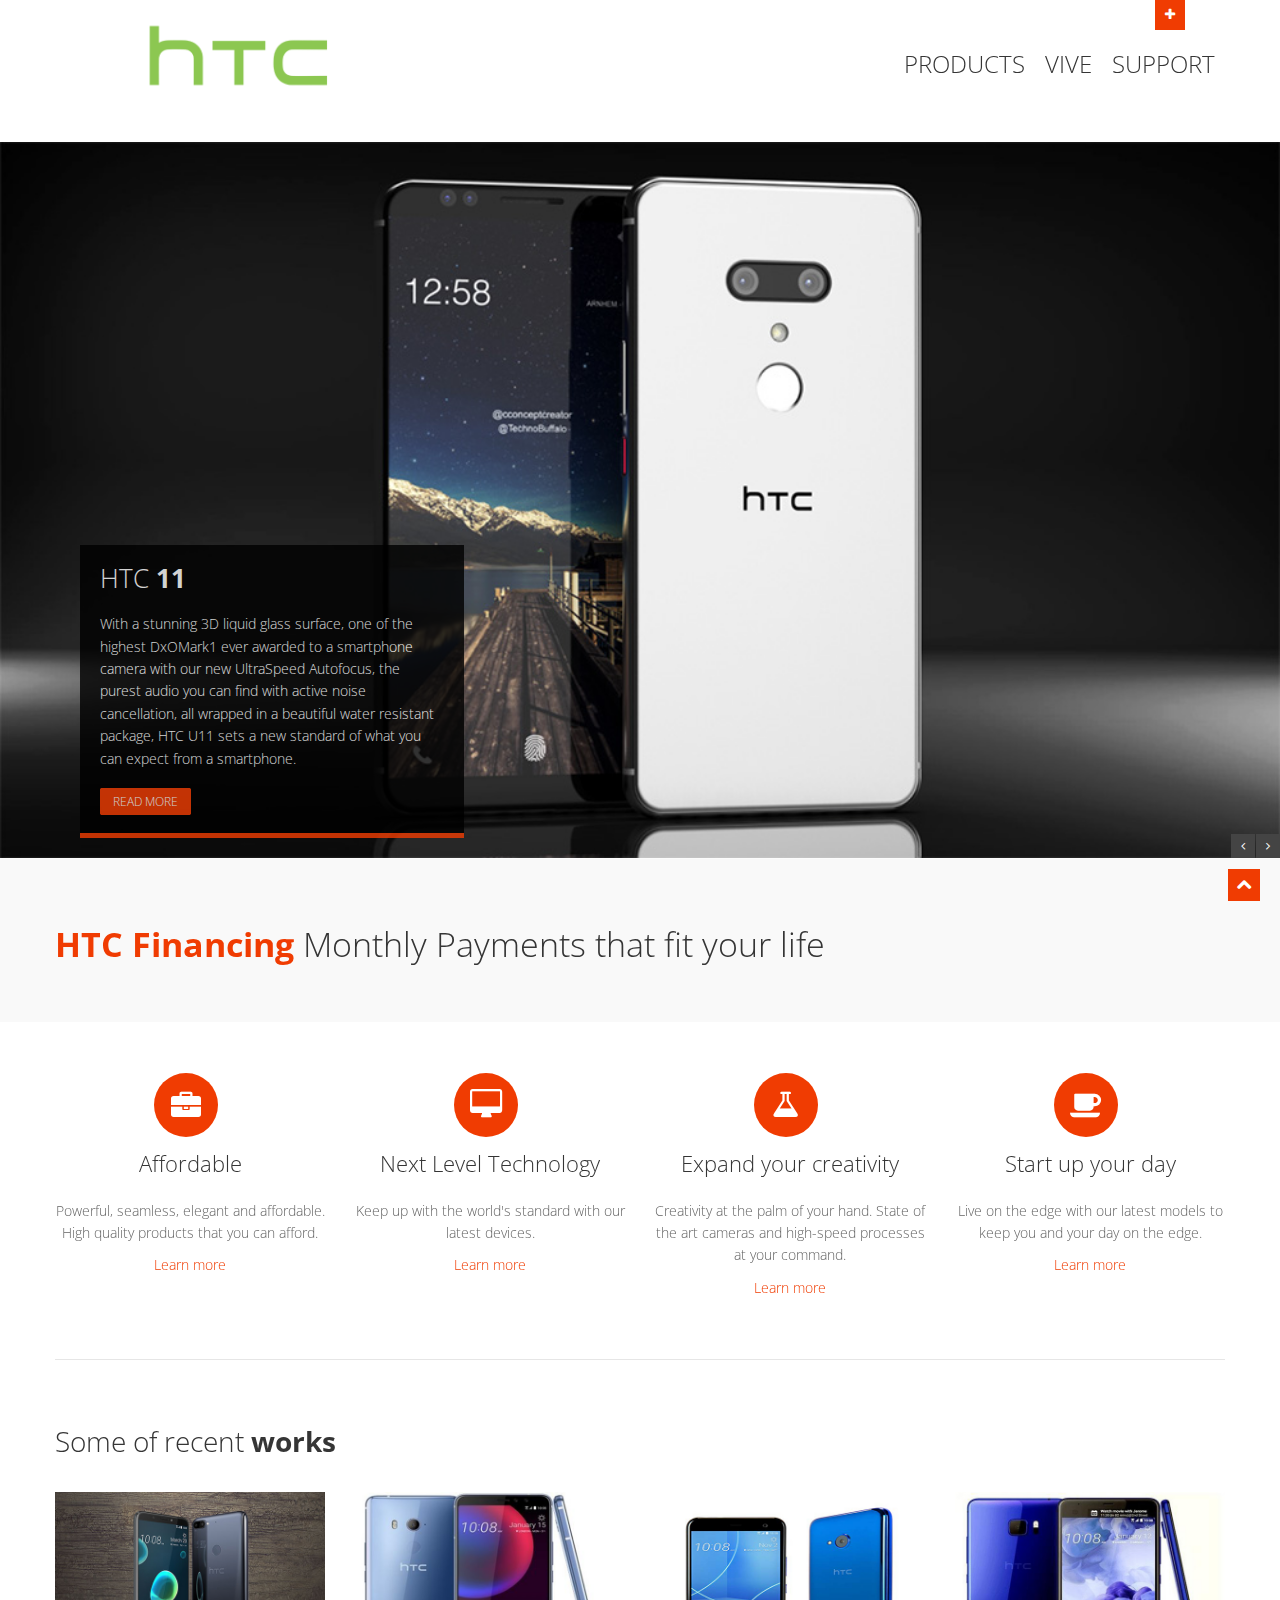
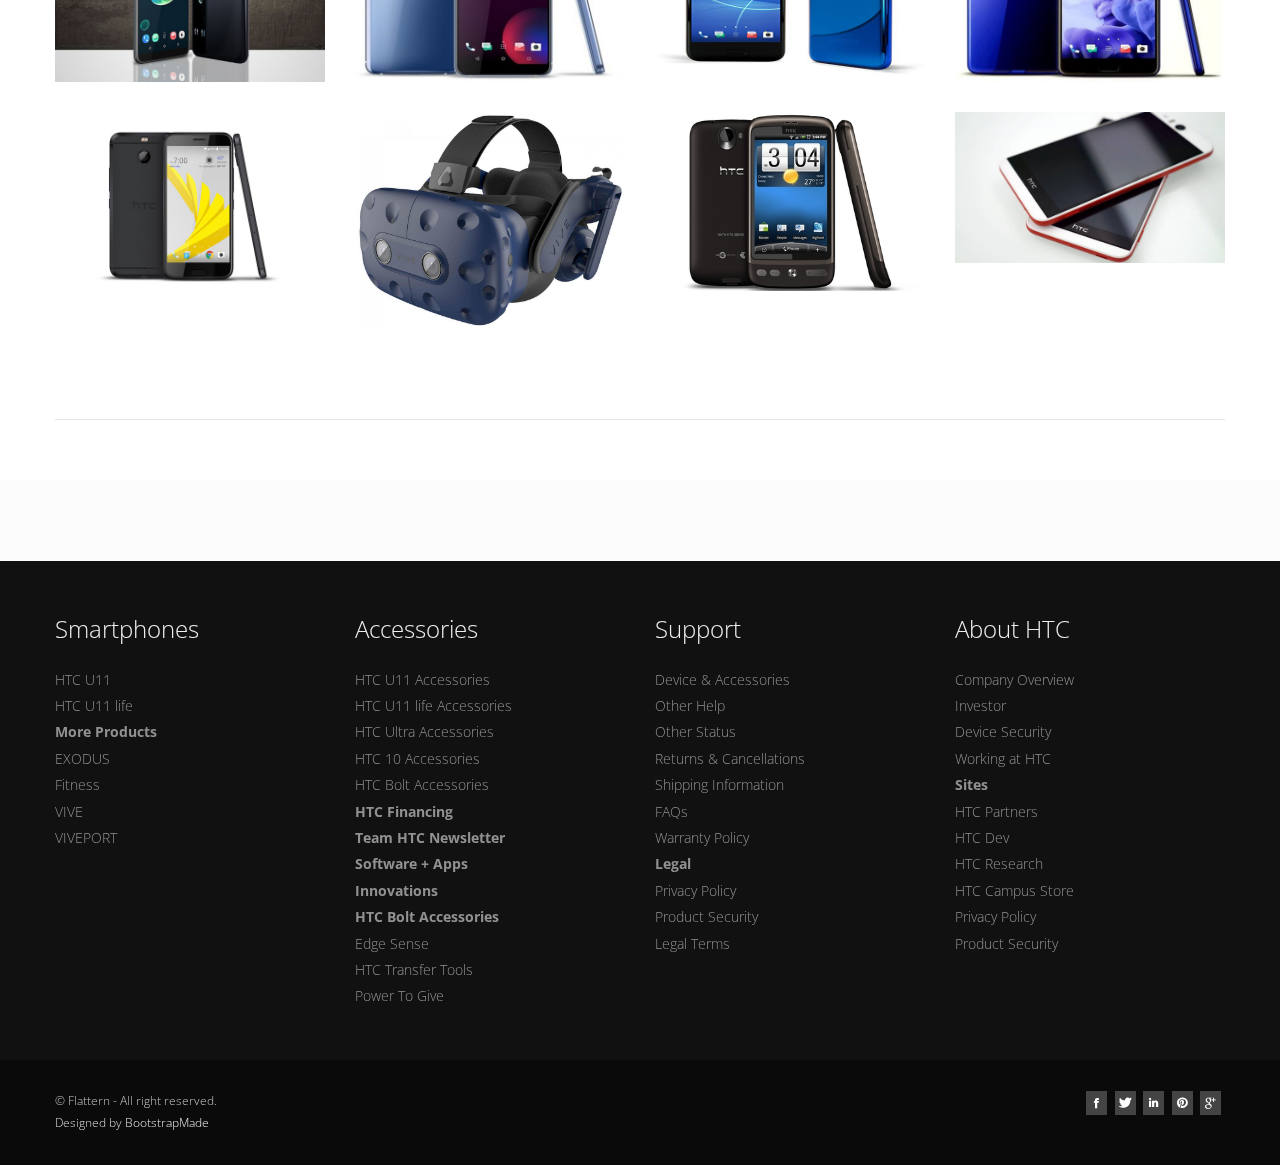
==== index.html @ a22745d0 "added product pages" ====
<!DOCTYPE html>
<html lang="en">

<head>
  <meta charset="utf-8">
  <title>HTC Website</title>
  <meta name="viewport" content="width=device-width, initial-scale=1.0" />
  <meta name="description" content="" />
  <meta name="author" content="" />

  <!-- css -->
  <link href="https://fonts.googleapis.com/css?family=Noto+Serif:400,400italic,700|Open+Sans:300,400,600,700" rel="stylesheet">
  <link href="css/bootstrap.css" rel="stylesheet" />
  <link href="css/bootstrap-responsive.css" rel="stylesheet" />
  <link href="css/fancybox/jquery.fancybox.css" rel="stylesheet">
  <link href="css/jcarousel.css" rel="stylesheet" />
  <link href="css/flexslider.css" rel="stylesheet" />
  <link href="css/style.css" rel="stylesheet" />
  <!-- Theme skin -->
  <link href="skins/default.css" rel="stylesheet" />
  <!-- Fav and touch icons -->
  <link rel="apple-touch-icon-precomposed" sizes="144x144" href="ico/apple-touch-icon-144-precomposed.png" />
  <link rel="apple-touch-icon-precomposed" sizes="114x114" href="ico/apple-touch-icon-114-precomposed.png" />
  <link rel="apple-touch-icon-precomposed" sizes="72x72" href="ico/apple-touch-icon-72-precomposed.png" />
  <link rel="apple-touch-icon-precomposed" href="ico/apple-touch-icon-57-precomposed.png" />
  <link rel="shortcut icon" href="ico/favicon.png" />

  <!-- =======================================================
    Theme Name: Flattern
    Theme URL: https://bootstrapmade.com/flattern-multipurpose-bootstrap-template/
    Author: BootstrapMade.com
    Author URL: https://bootstrapmade.com
  ======================================================= -->
</head>

<body>
  <div id="wrapper">
    <!-- toggle top area -->
    <div class="hidden-top">
      <div class="hidden-top-inner container">
        <div class="row">
          <div class="span12">
            <ul>
              <li><strong>We are available for any custom works this month</strong></li>
              <li>Main office: Springville center X264, Park Ave S.01</li>
              <li>Call us <i class="icon-phone"></i> (123) 456-7890 - (123) 555-7891</li>
            </ul>
          </div>
        </div>
      </div>
    </div>
    <!-- end toggle top area -->
    <!-- start header -->
    <header>
      <div class="container ">
        <!-- hidden top area toggle link -->
        <div id="header-hidden-link">
          <a href="#" class="toggle-link" title="Click me you'll get a surprise" data-target=".hidden-top"><i></i>Open</a>
        </div>
        <!-- end toggle link -->
        <div class="row nomargin">
          <div class="span12">
            <div class="headnav"></div>
            
            
            <!-- end reset modal -->
          </div>
        </div>
        <div class="row">
          <div class="span4">
            <div class="logo">
              <a href="index.html"><img src="img/htc.png" alt="" class="logo" /></a>
            </div>
          </div>
          <div class="span8">
            <div class="navbar navbar-static-top">
              <div class="navigation">
                <nav>
                  <ul class="nav topnav">

                    <li class="dropdown">
                      <a href="#"><h5>Products</h5></a>
                      <ul class="dropdown-menu">
                        <li><a href="htc-12.html">HTC U12+</a></li>
                        <li><a href="htc-11.html">HTC U11</a></li>
                        <li><a href="htc-11-life.html">HTC U11 life</a></li>
                        <li><a href="htc-ultra.html">HTC U Ultra</a></li>
                        <li><a href="htc-bolt.html">HTC Bolt</a></li>
                        <li><a href="htc-accessories.html">HTC Accessories</a></li> 
                      </ul>
                    </li>
                      
                    <li class="dropdown">
                      <a href="#"><h5>Vive</h5></a>
                      <ul class="dropdown-menu">
                        <li><a href="portfolio-2cols.html">Portfolio 2 columns</a></li>
                        <li><a href="portfolio-3cols.html">Portfolio 3 columns</a></li>
                        <li><a href="portfolio-4cols.html">Portfolio 4 columns</a></li>
                        <li><a href="portfolio-detail.html">Portfolio detail</a></li>
                      </ul>
                    </li>
                    <li class="dropdown">
                      <a href="#"><h5>Support</h5></a>
                      <ul class="dropdown-menu">
                        <li><a href="blog-left-sidebar.html">Blog left sidebar</a></li>
                        <li><a href="blog-right-sidebar.html">Blog right sidebar</a></li>
                        <li><a href="post-left-sidebar.html">Post left sidebar</a></li>
                        <li><a href="post-right-sidebar.html">Post right sidebar</a></li>
                      </ul>
                    </li>
                  </ul>
                </nav>
              </div>
              <!-- end navigation -->
            </div>
          </div>
        </div>
      </div>
    </header>
    <!-- end header -->
    <section id="featured">
      <!-- start slider -->
      <!-- Slider -->
      <div id="nivo-slider">
        <div class="nivo-slider">
          <!-- Slide #1 image -->
          <img src="img/slides/nivo/htc12%202.jpg" alt="" title="#caption-1" />
          <!-- Slide #2 image -->
          <img src="img/slides/nivo/htc12+.jpg" alt="" title="#caption-2" />
          <!-- Slide #3 image -->
          <img src="img/slides/nivo/htcbolt.jpg" alt="" title="#caption-3" />
        </div>
        <div class="container">
          <div class="row">
            <div class="span12">
              <!-- Slide #1 caption -->
              <div class="nivo-caption" id="caption-1">
                <div>
                  <h2>HTC<strong> 11</strong></h2>
                  <p>
                    With a stunning 3D liquid glass surface, one of the highest DxOMark1 ever awarded to a smartphone camera with our new UltraSpeed Autofocus, the purest audio you can find with active noise cancellation, all wrapped in a beautiful water resistant package, HTC U11 sets a new standard of what you can expect from a smartphone.
                  </p>
                  <a href="#" class="btn btn-theme">Read More</a>
                </div>
              </div>
              <!-- Slide #2 caption -->
              <div class="nivo-caption" id="caption-2">
                <div>
                  <h2>HTC<strong> 12+</strong></h2>
                  <p>
                    An entirely new design with Pressure Sensitive Buttons, a new touch feedback experience and intelligent, interactive edges lets you do even more things with one hand. The highest-rated dual camera set upi. The best audio on earbuds and speakers. The latest Snapdragon 845 Mobile Platform that is in every HTC U12+ will shatter your expectations.
                  </p>
                  <a href="#" class="btn btn-theme">Read More</a>
                </div>
              </div>
              <!-- Slide #3 caption -->
              <div class="nivo-caption" id="caption-3">
                <div>
                  <h2>HTC<strong> Bolt</strong></h2>
                  <p>
                    Meet HTC Bolt. The metal unibody phone that combines sophisticated style with sound tuned to you. It’s a dramatic evolution of our sculpted by light style that’s also water, splash and dust resistant.* HTC Bolt introduces the world’s 1st** USB Type-C dual adaptive earphones that tailors sound to your ears’ unique structure for a truly illuminating audio experience.
                  </p>
                  <a href="#" class="btn btn-theme">Read More</a>
                </div>
              </div>
            </div>
          </div>
        </div>
      </div>
      <!-- end slider -->
    </section>
    <section class="callaction">
      <div class="container">
        <div class="row">
          <div class="span12">
            <div class="big-cta">
              <div class="cta-text">
                <h3><span class="highlight"><strong>HTC Financing</strong></span> Monthly Payments that fit your life</h3>
              </div>
            </div>
          </div>
        </div>
      </div>
    </section>
    <section id="content">
      <div class="container">
        <div class="row">
          <div class="span12">
            <div class="row">
              <div class="span3">
                <div class="box aligncenter">
                  <div class="aligncenter icon">
                    <i class="icon-briefcase icon-circled icon-64 active"></i>
                  </div>
                  <div class="text">
                    <h6>Affordable</h6>
                    <p>
                      Powerful, seamless, elegant and affordable. High quality products that you can afford. 
                    </p>
                    <a href="#">Learn more</a>
                  </div>
                </div>
              </div>
              <div class="span3">
                <div class="box aligncenter">
                  <div class="aligncenter icon">
                    <i class="icon-desktop icon-circled icon-64 active"></i>
                  </div>
                  <div class="text">
                    <h6>Next Level Technology</h6>
                    <p>
                      Keep up with the world's standard with our latest devices. 
                    </p>
                    <a href="#">Learn more</a>
                  </div>
                </div>
              </div>
              <div class="span3">
                <div class="box aligncenter">
                  <div class="aligncenter icon">
                    <i class="icon-beaker icon-circled icon-64 active"></i>
                  </div>
                  <div class="text">
                    <h6>Expand your creativity</h6>
                    <p>
                      Creativity at the palm of your hand. State of the art cameras and high-speed processes at your command.
                    </p>
                    <a href="#">Learn more</a>
                  </div>
                </div>
              </div>
              <div class="span3">
                <div class="box aligncenter">
                  <div class="aligncenter icon">
                    <i class="icon-coffee icon-circled icon-64 active"></i>
                  </div>
                  <div class="text">
                    <h6>Start up your day</h6>
                    <p>
                      Live on the edge with our latest models to keep you and your day on the edge.
                    </p>
                    <a href="#">Learn more</a>
                  </div>
                </div>
              </div>
            </div>
          </div>
        </div>
        <!-- divider -->
        <div class="row">
          <div class="span12">
            <div class="solidline">
            </div>
          </div>
        </div>
        <!-- end divider -->
        <!-- Portfolio Projects -->
        <div class="row">
          <div class="span12">
            <h4 class="heading">Some of recent <strong>works</strong></h4>
            <div class="row">
              <section id="projects">
                <ul id="thumbs" class="portfolio">
                  <!-- Item Project and Filter Name -->
                  <li class="item-thumbs span3 design" data-id="id-0" data-type="web">
                    <!-- Fancybox - Gallery Enabled - Title - Full Image -->
                    <a class="hover-wrap fancybox" data-fancybox-group="gallery" title="HTC 12+" href="img/works/full/htc12+full.png">
						<span class="overlay-img"></span>
						<span class="overlay-img-thumb font-icon-plus"></span>
						</a>
                    <!-- Thumb Image and Description -->
                    <img src="img/works/thumbs/htc12+.jpg" alt="An entirely new design with Pressure Sensitive Buttons, a new touch feedback experience and intelligent, interactive edges lets you do even more things with one hand. The highest-rated dual camera set upi. The best audio on earbuds and speakers. The latest Snapdragon 845 Mobile Platform that is in every HTC U12+ will shatter your expectations.">
                  </li>
                  <!-- End Item Project -->
                  <!-- Item Project and Filter Name -->
                  <li class="item-thumbs span3 design" data-id="id-1" data-type="icon">
                    <!-- Fancybox - Gallery Enabled - Title - Full Image -->
                    <a class="hover-wrap fancybox" data-fancybox-group="gallery" title="HTC U11" href="img/works/full/htc11full.png">
						<span class="overlay-img"></span>
						<span class="overlay-img-thumb font-icon-plus"></span>
						</a>
                    <!-- Thumb Image and Description -->
                    <img src="img/works/thumbs/htc11.png" alt="With a stunning 3D liquid glass surface, one of the highest DxOMark1 ever awarded to a smartphone camera with our new UltraSpeed Autofocus, the purest audio you can find with active noise cancellation, all wrapped in a beautiful water resistant package, HTC U11 sets a new standard of what you can expect from a smartphone.">
                  </li>
                  <!-- End Item Project -->
                  <!-- Item Project and Filter Name -->
                  <li class="item-thumbs span3 photography" data-id="id-2" data-type="illustrator">
                    <!-- Fancybox - Gallery Enabled - Title - Full Image -->
                    <a class="hover-wrap fancybox" data-fancybox-group="gallery" title="HTC U11 Life" href="img/works/full/htc11lifefull.png">
						<span class="overlay-img"></span>
						<span class="overlay-img-thumb font-icon-plus"></span>
						</a>
                    <!-- Thumb Image and Description -->
                    <img src="img/works/thumbs/htc11life.jpg" alt="HTC U11 life gives you the best innovations from HTC U11 without putting the squeeze on your wallet.

It all starts with our latest innovation, Edge Sense. A simple squeeze lets you do things faster!

And there’s so much more. HTC USonic for audio that’s adapted to you, with Active Noise Cancellation so you can truly lose yourself in the moment. A camera that captures stunningly clear photos and videos. A phone with a weather resistant IP67 rating that can handle and maintain high-level performance in rough weather.

All it takes is one squeeze to fall in love with HTC U11 life.">
                  </li>
                  <!-- End Item Project -->
                  <!-- Item Project and Filter Name -->
                  <li class="item-thumbs span3 photography" data-id="id-2" data-type="illustrator">
                    <!-- Fancybox - Gallery Enabled - Title - Full Image -->


                    <a class="hover-wrap fancybox" data-fancybox-group="gallery" title="HTC U Ultra" href="img/works/full/HTC%20U%20Ultrafull.png">

						<span class="overlay-img"></span>
						<span class="overlay-img-thumb font-icon-plus"></span>
						</a>
                    <!-- Thumb Image and Description -->
                    <img src="img/works/thumbs/HTC%20U%20Ultra.jpg" alt="Meet the HTC U Ultra phablet. 
With its 5.7 screen, next generation intelligence and sophisticated liquid surface, the U Ultra phablet is made for U. 
Featuring a convenient new dual display, an adaptive sound system and a personal companion that gets to know you.">
                  </li>
                  <!-- End Item Project -->
                  <!-- Item Project and Filter Name -->
                  <li class="item-thumbs span3 photography" data-id="id-4" data-type="web">
                    <!-- Fancybox - Gallery Enabled - Title - Full Image -->
                    <a class="hover-wrap fancybox" data-fancybox-group="gallery" title="HTC Bolt" href="img/works/full/HTC%20Boltfull.jpg">
						<span class="overlay-img"></span>
						<span class="overlay-img-thumb font-icon-plus"></span>
						</a>
                    <!-- Thumb Image and Description -->
                    <img src="img/works/thumbs/HTC%20Bolt.jpg" alt="Meet HTC Bolt. The metal unibody phone that combines sophisticated style with sound tuned to you. It’s a dramatic evolution of our sculpted by light style that’s also water, splash and dust resistant.* HTC Bolt introduces the world’s 1st** USB Type-C dual adaptive earphones that tailors sound to your ears’ unique structure for a truly illuminating audio experience.">
                  </li>
                  <!-- End Item Project -->
                  <!-- Item Project and Filter Name -->
                  <li class="item-thumbs span3 photography" data-id="id-5" data-type="icon">
                    <!-- Fancybox - Gallery Enabled - Title - Full Image -->
                    <a class="hover-wrap fancybox" data-fancybox-group="gallery" title="Vive Pro" href="img/works/full/viveprofull.png">
						<span class="overlay-img"></span>
						<span class="overlay-img-thumb font-icon-plus"></span>
						</a>
                    <!-- Thumb Image and Description -->
                    <img src="img/works/thumbs/vivepro.jpg" alt="VIVE Pro delivers immersion unlike any other: true-to-life precise tracking, ultra-vibrant colors and uber-realistic sounds create a world that transports you to any scene in split seconds. With the highest quality display of any VR headset, VIVE Pro gives life to any realities.">
                  </li>
                  <!-- End Item Project -->
                  <!-- Item Project and Filter Name -->
                  <li class="item-thumbs span3 photography" data-id="id-2" data-type="illustrator">
                    <!-- Fancybox - Gallery Enabled - Title - Full Image -->
                    <a class="hover-wrap fancybox" data-fancybox-group="gallery" title="HTC Desire" href="img/works/full/HTCDESIRE.jpg">
						<span class="overlay-img"></span>
						<span class="overlay-img-thumb font-icon-plus"></span>
						</a>
                    <!-- Thumb Image and Description -->
                    <img src="img/works/thumbs/HTCDESIRE.jpg" alt="Lorem ipsum dolor sit amet, consectetur adipiscing elit. Phasellus quis elementum odio. Curabitur pellentesque, dolor vel pharetra mollis.">
                  </li>
                  <!-- End Item Project -->
                  <!-- Item Project and Filter Name -->
                  <li class="item-thumbs span3 design" data-id="id-0" data-type="web">
                    <!-- Fancybox - Gallery Enabled - Title - Full Image -->
                    <a class="hover-wrap fancybox" data-fancybox-group="gallery" title="HTC Eye" href="img/works/full/new2.jpg">
						<span class="overlay-img"></span>
						<span class="overlay-img-thumb font-icon-plus"></span>
						</a>
                    <!-- Thumb Image and Description -->
                    <img src="img/works/thumbs/new2.jpg" alt="Lorem ipsum dolor sit amet, consectetur adipiscing elit. Phasellus quis elementum odio. Curabitur pellentesque, dolor vel pharetra mollis.">
                  </li>
                  <!-- End Item Project -->
                </ul>
              </section>
            </div>
          </div>
        </div>
        <!-- End Portfolio Projects -->
        <!-- divider -->
        <div class="row">
          <div class="span12">
            <div class="solidline">
            </div>
          </div>
        </div>
        <!-- end divider -->
        
      </div>
    </section>
    <section id="bottom">
      <div class="container">
        <div class="row">
          <div class="span12">
            <div class="aligncenter">
              <div id="twitter-wrapper">
                <div id="twitter">
                </div>
              </div>
            </div>
          </div>
        </div>
      </div>
    </section>
    <footer>
      <div class="container">
        <div class="row">
          <div class="span3">
            <div class="widget">
              <h5 class="widgetheading">Smartphones</h5>
              <ul class="link-list">
                <li><a href="#">HTC U11</a></li>
                <li><a href="#">HTC U11 life</a></li>
                <li><a href="#"><strong>More Products</strong></a></li>
                <li><a href="#">EXODUS</a></li>
                <li><a href="#">Fitness</a></li>
                <li><a href="#">VIVE</a></li>
                <li><a href="#">VIVEPORT</a></li>
              </ul>
            </div>
          </div>
          <div class="span3">
            <div class="widget">
              <h5 class="widgetheading">Accessories</h5>
              <ul class="link-list">
                <li><a href="#">HTC U11 Accessories</a></li>
                <li><a href="#">HTC U11 life Accessories</a></li>
                <li><a href="#">HTC Ultra Accessories</a></li>
                <li><a href="#">HTC 10 Accessories</a></li>
                <li><a href="#">HTC Bolt Accessories</a></li>
                <li><a href="#"><strong>HTC Financing</strong></a></li>
                <li><a href="#"><strong>Team HTC Newsletter</strong></a></li>
                <li><a href="#"><strong>Software + Apps</strong></a></li>
                <li><a href="#"><strong>Innovations</strong></a></li>
                <li><a href="#"><strong>HTC Bolt Accessories</strong></a></li>
                <li><a href="#">Edge Sense</a></li>
                <li><a href="#">HTC Transfer Tools</a></li>
                <li><a href="#">Power To Give</a></li>
              </ul>
            </div>
          </div>
            <div class="span3">
            <div class="widget">
              <h5 class="widgetheading">Support</h5>
              <ul class="link-list">
                <li><a href="#">Device & Accessories</a></li>
                <li><a href="#">Other Help</a></li>
                <li><a href="#">Other Status</a></li>
                <li><a href="#">Returns & Cancellations</a></li>
                <li><a href="#">Shipping Information</a></li>
                <li><a href="#">FAQs</a></li>
                <li><a href="#">Warranty Policy</a></li>
                <li><a href="#"><strong>Legal</strong></a></li>
                <li><a href="#">Privacy Policy</a></li>
                <li><a href="#">Product Security</a></li>
                <li><a href="#">Legal Terms</a></li>
              </ul>
            </div>
          </div>
            <div class="span3">
            <div class="widget">
              <h5 class="widgetheading">About HTC</h5>
              <ul class="link-list">
                <li><a href="#">Company Overview</a></li>
                <li><a href="#">Investor</a></li>
                <li><a href="#">Device Security</a></li>
                <li><a href="#">Working at HTC</a></li>
                <li><a href="#"><strong>Sites</strong></a></li>
                <li><a href="#">HTC Partners</a></li>
                <li><a href="#">HTC Dev</a></li>
                <li><a href="#">HTC Research</a></li>
                <li><a href="#">HTC Campus Store</a></li>
                <li><a href="#">Privacy Policy</a></li>
                <li><a href="#">Product Security</a></li>
              </ul>
            </div>
          </div>
          
          
        </div>
      </div>
      <div id="sub-footer">
        <div class="container">
          <div class="row">
            <div class="span6">
              <div class="copyright">
                <p>
                  <span>&copy; Flattern - All right reserved.</span>
                </p>
                <div class="credits">
                  <!--
                    All the links in the footer should remain intact.
                    You can delete the links only if you purchased the pro version.
                    Licensing information: https://bootstrapmade.com/license/
                    Purchase the pro version with working PHP/AJAX contact form: https://bootstrapmade.com/buy/?theme=Flattern
                  -->
                  Designed by <a href="https://bootstrapmade.com/">BootstrapMade</a>
                </div>
              </div>
            </div>
            <div class="span6">
              <ul class="social-network">
                <li><a href="#" data-placement="bottom" title="Facebook"><i class="icon-facebook icon-square"></i></a></li>
                <li><a href="#" data-placement="bottom" title="Twitter"><i class="icon-twitter icon-square"></i></a></li>
                <li><a href="#" data-placement="bottom" title="Linkedin"><i class="icon-linkedin icon-square"></i></a></li>
                <li><a href="#" data-placement="bottom" title="Pinterest"><i class="icon-pinterest icon-square"></i></a></li>
                <li><a href="#" data-placement="bottom" title="Google plus"><i class="icon-google-plus icon-square"></i></a></li>
              </ul>
            </div>
          </div>
        </div>
      </div>
    </footer>
  </div>
  <a href="#" class="scrollup"><i class="icon-chevron-up icon-square icon-32 active"></i></a>
  <!-- javascript
    ================================================== -->
  <!-- Placed at the end of the document so the pages load faster -->
  <script src="js/jquery.js"></script>
  <script src="js/jquery.easing.1.3.js"></script>
  <script src="js/bootstrap.js"></script>
  <script src="js/jcarousel/jquery.jcarousel.min.js"></script>
  <script src="js/jquery.fancybox.pack.js"></script>
  <script src="js/jquery.fancybox-media.js"></script>
  <script src="js/google-code-prettify/prettify.js"></script>
  <script src="js/portfolio/jquery.quicksand.js"></script>
  <script src="js/portfolio/setting.js"></script>
  <script src="js/jquery.flexslider.js"></script>
  <script src="js/jquery.nivo.slider.js"></script>
  <script src="js/modernizr.custom.js"></script>
  <script src="js/jquery.ba-cond.min.js"></script>
  <script src="js/jquery.slitslider.js"></script>
  <script src="js/animate.js"></script>

  <!-- Template Custom JavaScript File -->
  <script src="js/custom.js"></script>

</body>
</html>
---- css/jcarousel.css ----
.jcarousel-skin-tango{
	float:left;
	width:100%;
	margin:0;
	margin-bottom:50px;
	padding:0;
}

.jcarousel-skin-tango li{
	position:relative;
	float:left;
	margin:0;
	width:auto;
	padding:0;
}

.jcarousel-skin-tango .jcarousel-container {
	width:100%;
}

.jcarousel-skin-tango .jcarousel-direction-rtl {
	direction: rtl;
	width:100%;
}

.jcarousel-skin-tango .jcarousel-container-horizontal {
    width:100%;
    padding: 0;
}

.jcarousel-skin-tango .jcarousel-clip {
    overflow: hidden;
	width:100%;
}

.jcarousel-skin-tango .jcarousel-clip-horizontal {
	width:100%;
    height: auto;
}

.jcarousel-skin-tango .jcarousel-item {
	margin-left: 0;
	margin-right: 20px;
	margin-bottom: 0;
}


/**
 *  Horizontal Buttons
 */
.jcarousel-skin-tango .jcarousel-next-horizontal {
    position: absolute;
    top: -50px;
	right: 15px;  
    width: 25px;
    height: 14px;
    cursor: pointer;
    -webkit-transition: all 0.5s ease-out;
    -moz-transition: all 0.5s ease-out;
    -o-transition: all 0.5s ease-out;
    transition: all 0.5s ease-out;		
}

.jcarousel-skin-tango .jcarousel-next-horizontal:hover,
.jcarousel-skin-tango .jcarousel-next-horizontal:focus, 
.jcarousel-skin-tango .jcarousel-next-horizontal:active{
    background-position: -75px 0;
}

.jcarousel-skin-tango .jcarousel-next-disabled-horizontal,
.jcarousel-skin-tango .jcarousel-next-disabled-horizontal:hover,
.jcarousel-skin-tango .jcarousel-next-disabled-horizontal:focus,
.jcarousel-skin-tango .jcarousel-next-disabled-horizontal:active {
    cursor: default;
	background-color:#f2f2f2;
    background-position: -50px 0;
}

.jcarousel-skin-tango .jcarousel-prev-horizontal {
    position: absolute;
    top: -50px;
	right: 30px;
    cursor: pointer;
    -webkit-transition: all 0.5s ease-out;
    -moz-transition: all 0.5s ease-out;
    -o-transition: all 0.5s ease-out;
    transition: all 0.5s ease-out;		
	
  font-family: FontAwesome;
  font-weight: normal;
  font-style: normal;
  text-decoration: inherit;
  -webkit-font-smoothing: antialiased;

  /* sprites.less reset */
  display: inline;
  width: auto;
  height: auto;
  line-height: normal;
  vertical-align: baseline;
  background-image: none;
  background-position: 0% 0%;
  background-repeat: repeat;
  margin-top: 0;
      margin: 0;
    display: inline-block !important;
    text-align: center !important;
    color: #fff;
    width: 18px;
    height: 18px;
	padding:3px;
    font-size: 12px;
    line-height: 18px;
    text-shadow:none;
    cursor: pointer;
    background-color: #444;
}

.jcarousel-skin-tango .jcarousel-prev-horizontal:before {
content: "\f104"; 
}
.jcarousel-skin-tango .jcarousel-next-horizontal:before { 
content: "\f105"; }

.jcarousel-skin-tango .jcarousel-next-horizontal {
    position: absolute;
    top: -50px;
	right: 0px;
    cursor: pointer;
    -webkit-transition: all 0.5s ease-out;
    -moz-transition: all 0.5s ease-out;
    -o-transition: all 0.5s ease-out;
    transition: all 0.5s ease-out;		
	
  font-family: FontAwesome;
  font-weight: normal;
  font-style: normal;
  text-decoration: inherit;
  -webkit-font-smoothing: antialiased;

  /* sprites.less reset */
  display: inline;
  width: auto;
  height: auto;
  line-height: normal;
  vertical-align: baseline;
  background-image: none;
  background-position: 0% 0%;
  background-repeat: repeat;
  margin-top: 0;
      margin-bottom:20px;
    display: inline-block !important;
    text-align: center !important;
    color: #fff;
    width: 18px;
    height: 18px;
	padding:3px;
    font-size: 12px;
    line-height: 18px;
    text-shadow:none;
    cursor: pointer;
    background-color: #444;
}

.jcarousel-skin-tango .jcarousel-prev-horizontal:hover, 
.jcarousel-skin-tango .jcarousel-prev-horizontal:focus {
    background-position: 0 0;
}



.jcarousel-skin-tango .jcarousel-prev-disabled-horizontal,
.jcarousel-skin-tango .jcarousel-prev-disabled-horizontal:hover,
.jcarousel-skin-tango .jcarousel-prev-disabled-horizontal:focus,
.jcarousel-skin-tango .jcarousel-prev-disabled-horizontal:active {
    cursor: default;
    background-position: -25px 0;
	background-color:#ddd;
}
---- css/style.css ----
/*
  Theme Name: Flattern
  Theme URL: https://bootstrapmade.com/flattern-multipurpose-bootstrap-template/
  Author: BootstrapMade.com
  Author URL: https://bootstrapmade.com
*/

/* === prettify === */

@import url('../js/google-code-prettify/prettify.css');
/* === fontawesome === */

@import url('font-awesome.css');
/* === custom icon === */

@import url('custom-fonts.css');
/* ==== overwrite bootstrap standard ==== */

@import url('overwrite.css');
@import url('animate.css');
/* Table of content */

/*===================================
1. General
2. layout
3. Responsive media
4. Header
5. Section: Featured
6. Sliders
7. Intro
8. Section: Content
9. Section: Bottom
10. Inner - Section: page headline
11. Forms
12. Portfolio
13. Elements
14. Blog & article
15. Aside, sidebar
16. Footer
17. Divider, Line & Misc
18. Position & alignment
19. More icon from custom font icon
20. Spacer, margin
21. Media queries
==================================== */

/* ===================================
1. General
==================================== */

body {
  font-family: 'Open Sans', Arial, sans-serif;
  font-size: 14px;
  font-weight: 300;
  line-height: 1.6em;
  color: #656565;
}

a:active {
  outline: 0;
}

.clear {
  clear: both;
}

/* ===================================
2. layout
==================================== */

.container {
  padding: 0 20px 0 20px;
  position: relative;
}

#wrapper {
  width: 100%;
  margin: 0;
  padding: 0;
}

#wrapper.boxed {
  width: 1230px;
  overflow: hidden;
  margin: 0 auto;
  padding: 0;
  background: #fff;
}

.row, .row-fluid {
  margin-bottom: 30px;
}

.row .row, .row-fluid .row-fluid {
  margin-bottom: 30px;
}

.row.nomargin, .row-fluid.nomargin {
  margin-bottom: 0;
}

/* ===================================
3. Responsive media
==================================== */

.video-container, .map-container, .embed-container {
  position: relative;
  margin: 0 0 15px 0;
  padding-bottom: 51%;
  padding-top: 30px;
  height: 0;
  overflow: hidden;
  border: none;
}

.embed-container iframe, .embed-container object, .embed-container embed, .video-container iframe, .map-container iframe, .map-container object, .map-container embed, .video-container object, .video-container embed {
  position: absolute;
  top: 0;
  left: 0;
  width: 100%;
  height: 100%;
}

iframe {
  border: none;
}

img.img-polaroid {
  margin: 0 0 20px 0;
}

.img-box {
  max-width: 100%;
}

/* ===================================
4. Header
==================================== */

/* --- hidden top area --- */

.hidden-top {
  height: 0;
  color: #fff;
  overflow: hidden;
  -webkit-transition: all 0.4s ease-out;
  -moz-transition: all 0.4s ease-out;
  -o-transition: all 0.4s ease-out;
  transition: all 0.4s ease-out;
}

.hidden-top-inner ul {
  list-style: none;
  margin-top: 30px;
  margin-left: 0;
}

.hidden-top-inner ul li {
  display: inline;
  margin: 0 20px 0 0;
}

.hidden-top.toggle-link-open {
  padding: 10px 0;
}

.hidden-top a {
  color: #ffffff;
}

#header-hidden-link {
  position: absolute;
  right: 60px;
  top: 0px;
}

#header-hidden-link a.toggle-link, #header-hidden-link a.top-link {
  outline: 0;
  font-size: 0;
  line-height: 1;
  padding: 5px 10px;
  height: 20px;
  display: block;
  text-align: center;
  color: #fefefe;
  text-decoration: none;
}

#header-hidden-link a.toggle-link:active, #header-hidden-link a.toggle-link:focus, #header-hidden-link a.toggle-link:hover {
  outline: 0;
}

#header-hidden-link a.toggle-link i, #header-hidden-link a.top-link i {
  font-size: 16px;
  line-height: 1;
}

#header-hidden-link a.toggle-link:hover, #header-hidden-link a.top-link:hover {
  text-decoration: none;
  color: #ffffff;
}

#header-hidden-link a.toggle-link>i:before {
  content: "\f067";
  font-family: 'FontAwesome';
  font-size: 13px;
  font-weight: normal;
  font-style: normal;
}

#header-hidden-link a.toggle-link.open {
  text-decoration: none;
}

#header-hidden-link a.toggle-link.open>i:before {
  content: "\f068";
}

.toggle-link-open {
  height: auto !important;
  min-height: 40px;
  max-height: 40000px;
}

.toggle-link-close {
  height: 0;
  overflow: hidden;
}

/* --- modal signup & signin form --- */

/* modal styled */

.modal.styled .modal-header h4 {
  color: #fff;
}

/* --- header -- */

header {
  background: #fff;
  margin: 0;
  padding: 0;
  position: relative;
}

header .logo {
  margin: -10px 0 0 0;
  float: left;
}

header .logo img {
  margin-bottom: 10px;
}

header .logo h1 {
  font-size: 14px;
  margin: 0;
}

/* --- headnav menu : signup & signin --- */

.headnav {
  float: right;
  margin: 35px 0 0 0;
  border-bottom: 1px dotted #e6e6e6;
}

.headnav ul {
  margin-left: 0;
  list-style: none;
}

.headnav ul li {
  display: inline;
  margin-left: 10px;
}

.headnav ul li a {
  outline: 0;
  font-size: 12px;
  font-weight: 600;
}

.headnav ul li a:hover, .headnav ul li a:focus, .headnav ul li a:active {
  outline: 0;
}

/* --- menu --- */

@media (min-width: 768px) {
  header .navigation {
    float: right;
  }
}

header ul.nav li {
  border: none;
  margin: 0;
}

header ul.nav li a {
  font-size: 12px;
  border: none;
  font-weight: 300;
  text-transform: uppercase;
}

.navbar .nav>li>a {
  color: #111;
  text-shadow: none;
}

.navbar .nav a:hover {
  background: none;
}

.navbar .nav>.active>a, .navbar .nav>.active>a:hover {
  background: none;
  font-weight: 600;
}

.navbar .nav>.active>a:active, .navbar .nav>.active>a:focus {
  background: none;
  outline: 0;
  font-weight: 600;
}

.navbar .nav li .dropdown-menu {
  z-index: 2000;
}

header ul.nav li ul {
  margin-top: 1px;
}

header ul.nav li ul li ul {
  margin: 1px 0 0 1px;
}

.dropdown-menu .dropdown i {
  position: absolute;
  right: 0;
  margin-top: 3px;
  padding-left: 20px;
}

.navbar .nav>li>.dropdown-menu:before {
  display: inline-block;
  border-right: none;
  border-bottom: none;
  border-left: none;
  border-bottom-color: none;
  content: none;
}

.navbar .nav>li>.dropdown-menu:after {
  display: inline-block;
  border-right: none;
  border-bottom: none;
  border-left: none;
  content: '';
}

ul.nav li.dropdown a {
  z-index: 1000;
  display: block;
}

select.selectmenu {
  display: none;
}

/* ===================================
5. Section: Featured
==================================== */

#featured {
  background: #fcfcfc;
  position: relative;
  margin: 0;
  padding: 0;
}

/* ===================================
6. Sliders
==================================== */

/* --- slit slider --- */

/* --- flexslider --- */

#featured .flexslider {
  padding: 0;
  margin: 30px 0 30px;
  background: #fff;
  position: relative;
  zoom: 1;
}

#featured .flexslider .slide-caption {
  background: #333;
}

#featured .flexslider .slide-caption {
  background: none;
  -ms-filter: progid:DXImageTransform.Microsoft.gradient(startColorstr=#4C000000, endColorstr=#4C000000);
  filter: progid:DXImageTransform.Microsoft.gradient(startColorstr=#4C000000, endColorstr=#4C000000);
  zoom: 1;
}

#featured .flexslider .slide-caption {
  width: 30%;
  padding: 2%;
  position: absolute;
  left: 10px;
  bottom: -30px;
  background: rgba(0, 0, 0, .5);
  z-index: 99;
}

#featured .flexslider .slide-caption p {
  font-size: 14px !important;
  line-height: 22px;
  font-weight: 300;
  color: #f0f0f0 !important;
  margin-bottom: 15px;
}

#featured .flexslider .slide-caption h3 {
  font-weight: 700;
  color: #f4f4f4;
  font-size: 22px;
}

#featured .flexslider .slide-caption span a {
  padding: 7px 15px;
  float: left;
}

#featured .flexslider .slide-caption span a:hover {
  opacity: .9;
}

/* The Nivo Slider styles */

#nivo-slider {
  position: relative;
}

#featured #nivo-slider .row, #featured #nivo-slider .row-fluid {
  margin-bottom: 0;
}

.nivo-slider {
  background: #fbfbfb;
}

.slides {
  margin: 0;
  overflow: hidden;
}

.slides li {
  list-style-type: none;
}

.nivoSlider, .nivo-slider {
  position: relative;
  width: 100%;
  height: auto;
  overflow: hidden;
  margin: 0;
}

.nivo-slider img {
  position: absolute;
  top: 0px;
  left: 0px;
  max-width: none;
}

.nivo-main-image {
  display: block !important;
  position: relative !important;
  width: 100% !important;
}

/* If an image is wrapped in a link */

.nivoSlider a.nivo-imageLink {
  position: absolute;
  top: 0px;
  left: 0px;
  width: 100%;
  height: 100%;
  border: 0;
  padding: 0;
  margin: 0;
  z-index: 6;
  display: none;
  background: white;
  filter: alpha(opacity=0);
  opacity: 0;
}

/* The slices and boxes in the Slider */

.nivo-slice {
  display: block;
  position: absolute;
  z-index: 5;
  height: 100%;
  top: 0;
}

.nivo-box {
  display: block;
  position: absolute;
  z-index: 5;
  overflow: hidden;
}

.nivo-box img {
  display: block;
}

/* Caption styles */

.nivo-caption {
  position: absolute;
  left: 80px;
  bottom: 20px;
  background: #000;
  color: #fff;
  width: 30%;
  z-index: 8;
  padding: 20px;
  opacity: 0.8;
  overflow: hidden;
  display: none;
  -moz-opacity: 0.8;
  filter: alpha(opacity=8);
  -webkit-box-sizing: border-box;
  /* Safari/Chrome, other WebKit */
  -moz-box-sizing: border-box;
  /* Firefox, other Gecko */
  box-sizing: border-box;
  /* Opera/IE 8+ */
}

.nivo-caption h2 {
  color: #fff;
  font-size: 26px;
  line-height: 1em;
}

.nivo-caption p {
  margin-bottom: 20px;
}

.nivo-caption a {
  display: inline !important;
}

.nivo-html-caption {
  display: none;
}

/* Direction nav styles (e.g. Next & Prev) */

.nivo-directionNav a {
  position: absolute;
  bottom: 0px;
  z-index: 9;
  cursor: pointer;
}

.nivo-prevNav {
  right: 0px;
}

.nivo-nextNav {
  right: 0px;
}

/* Control nav styles (e.g. 1,2,3...) */

.nivo-controlNav {
  text-align: center;
  padding: 20px 0;
}

.nivo-controlNav a.active {
  background-position: 0 -22px;
}

.nivo-directionNav a {
  font-family: FontAwesome;
  font-weight: normal;
  font-style: normal;
  text-decoration: inherit;
  -webkit-font-smoothing: antialiased;
  /* sprites.less reset */
  display: inline;
  width: auto;
  height: auto;
  line-height: normal;
  vertical-align: baseline;
  background-image: none;
  background-position: 0% 0%;
  background-repeat: repeat;
  margin-top: 0;
  margin: 0;
  display: inline-block !important;
  text-align: center !important;
  color: #fff;
  width: 18px;
  height: 18px;
  padding: 3px;
  font-size: 12px;
  line-height: 18px;
  text-shadow: none;
  cursor: pointer;
  background-color: #444;
  right: 15px;
}

.nivo-directionNav a {
  opacity: 1;
}

a.nivo-nextNav {
  right: 0px;
}

a.nivo-nextNav:before {
  content: "\f105";
  color: #fff;
}

a.nivo-prevNav {
  right: 25px;
}

a.nivo-prevNav:before {
  content: "\f104";
  color: #fff;
}

.nivo-controlNav.nivo-thumbs-enabled {
  width: 100%;
}

.nivo-controlNav.nivo-thumbs-enabled a {
  width: auto;
  height: auto;
  background: none;
  margin-bottom: 5px;
}

.nivo-controlNav.nivo-thumbs-enabled img {
  display: block;
  width: 120px;
  height: auto;
}

.nivo-controlNav a {
  display: inline-block;
  width: 22px;
  height: 22px;
  background: url(../img/nivo-bullets.png) no-repeat;
  text-indent: -9999px;
  border: 0;
  margin: 0 2px;
}

.nivo-control.active {
  background-position: 0 0;
}

/* ===================================
7. Section: call action
==================================== */

section.callaction {
  background: #f9f9f9;
  padding: 50px 0 0 0;
}

/* ===================================
8. Section: Content
==================================== */

#content {
  position: relative;
  background: #fff;
  padding: 50px 0 0 0;
}

#content img {
  max-width: 100%;
  height: auto;
}

/* --- Call to action --- */

.cta-text {
  float: left;
  margin-top: 10px;
}

.big-cta .cta {
  margin-top: 10px;
}

/* ===================================
9. Section: Bottom
==================================== */

#bottom {
  background: #fcfcfc;
  padding: 50px 0 0;
}

/* twitter */

#twitter-wrapper {
  text-align: center;
  width: 70%;
  margin: 0 auto;
}

#twitter em {
  font-style: normal;
  font-size: 13px;
}

#twitter em.twitterTime a {
  font-weight: 600;
}

#twitter ul {
  padding: 0;
  list-style: none;
}

#twitter ul li {
  font-size: 20px;
  line-height: 1.6em;
  font-weight: 300;
  margin-bottom: 20px;
  position: relative;
  word-break: break-word;
}

/* ===================================
10. Inner - Section: page headline
==================================== */

#inner-headline {
  background: #252525;
  position: relative;
  margin: 0;
  padding: 0;
  color: #fefefe;
}

#inner-headline .inner-heading h2 {
  color: #fff;
  margin: 20px 0 0 0;
}

/* --- breadcrumbs --- */

#inner-headline ul.breadcrumb {
  margin: 30px 0 0;
  float: right;
}

#inner-headline ul.breadcrumb li {
  margin-bottom: 0;
  padding-bottom: 0;
}

#inner-headline ul.breadcrumb li {
  font-size: 13px;
  color: #ddd;
}

#inner-headline ul.breadcrumb li i {
  color: #dedede;
}

#inner-headline ul.breadcrumb li a {
  color: #fff;
}

ul.breadcrumb li a:hover {
  text-decoration: none;
}

/* ============================
11. Forms
============================= */

/* --- contact form  ---- */

.contactForm input[type="text"], .contactForm input[type="email"] {
  width: 100%;
  min-height: 40px;
  padding-left: 20px;
  font-size: 13px;
  padding-right: 20px;
  -webkit-box-sizing: border-box;
  -moz-box-sizing: border-box;
  box-sizing: border-box;
}

.contactForm textarea {
  width: 100%;
  padding-left: 20px;
  padding-top: 10px;
  font-size: 13px;
  padding-right: 20px;
  -webkit-box-sizing: border-box;
  -moz-box-sizing: border-box;
  box-sizing: border-box;
}

.validation {
  color: red;
  display:none;
  margin: 0 0 20px;
  font-weight:400;
  font-size:13px;
}

#sendmessage {
  color: green;
  border:1px solid green;
  display:none;
  text-align:center;
  padding:15px;
  font-weight:600;
  margin-bottom:15px;
}

#errormessage {
  color: red;
  display:none;
  border:1px solid red;
  text-align:center;
  padding:15px;
  font-weight:600;
  margin-bottom:15px;
}

#sendmessage.show, #errormessage.show, .show {
	display:block;
}

/* Google Map */
#google-map {
  height: 400px;
  margin-bottom: 40px;
}

/* --- comment form ---- */

form#commentform input[type="text"] {
  width: 100%;
  min-height: 40px;
  padding-left: 20px;
  font-size: 13px;
  padding-right: 20px;
  -webkit-box-sizing: border-box;
  -moz-box-sizing: border-box;
  box-sizing: border-box;
  -webkit-border-radius: 2px 2px 2px 2px;
  -moz-border-radius: 2px 2px 2px 2px;
  border-radius: 2px 2px 2px 2px;
}

form#commentform textarea {
  width: 100%;
  padding-left: 20px;
  padding-top: 10px;
  font-size: 13px;
  padding-right: 20px;
  -webkit-box-sizing: border-box;
  -moz-box-sizing: border-box;
  box-sizing: border-box;
  -webkit-border-radius: 2px 2px 2px 2px;
  -moz-border-radius: 2px 2px 2px 2px;
  border-radius: 2px 2px 2px 2px;
}

/* --- search form --- */

.search {
  float: right;
  margin: 35px 0 0;
  padding-bottom: 0;
}

#inner-headline form.input-append {
  margin: 0;
  padding: 0;
}

/* ===============================
12. Portfolio
================================ */

.work-nav #filters {
  margin: 0;
  padding: 0;
  list-style: none;
}

.work-nav #filters li {
  margin: 0 10px 30px 0;
  padding: 0;
  float: left;
}

.work-nav #filters li a {
  color: #7F8289;
  font-size: 16px;
  display: block;
}

.work-nav #filters li a:hover {}

.work-nav #filters li a.selected {
  color: #DE5E60;
}

#thumbs {
  margin: 0;
  padding: 0;
}

#thumbs li {
  list-style-type: none;
}

.item-thumbs {
  position: relative;
  overflow: hidden;
  margin-bottom: 30px;
  cursor: pointer;
}

.item-thumbs a+img {
  width: 100%;
}

.item-thumbs .hover-wrap {
  position: absolute;
  display: block;
  width: 100%;
  height: 100%;
  opacity: 0;
  filter: alpha(opacity=0);
  -webkit-transition: all 450ms ease-out 0s;
  -moz-transition: all 450ms ease-out 0s;
  -o-transition: all 450ms ease-out 0s;
  transition: all 450ms ease-out 0s;
  -webkit-transform: rotateY(180deg) scale(0.5, 0.5);
  -moz-transform: rotateY(180deg) scale(0.5, 0.5);
  -ms-transform: rotateY(180deg) scale(0.5, 0.5);
  -o-transform: rotateY(180deg) scale(0.5, 0.5);
  transform: rotateY(180deg) scale(0.5, 0.5);
}

.item-thumbs:hover .hover-wrap, .item-thumbs.active .hover-wrap {
  opacity: 1;
  filter: alpha(opacity=100);
  -webkit-transform: rotateY(0deg) scale(1, 1);
  -moz-transform: rotateY(0deg) scale(1, 1);
  -ms-transform: rotateY(0deg) scale(1, 1);
  -o-transform: rotateY(0deg) scale(1, 1);
  transform: rotateY(0deg) scale(1, 1);
}

.item-thumbs .hover-wrap .overlay-img {
  position: absolute;
  width: 100%;
  height: 100%;
  opacity: 0.80;
  filter: alpha(opacity=80);
}

.item-thumbs .hover-wrap .overlay-img-thumb {
  position: absolute;
  top: 50%;
  left: 50%;
  margin: -16px 0 0 -16px;
  color: #fff;
  font-size: 32px;
  line-height: 1em;
  opacity: 1;
  filter: alpha(opacity=100);
}

/* --- Portolio filter --- */

ul.portfolio-categ {
  margin: 10px 0 30px 0;
  padding: 0;
  float: left;
  list-style: none;
}

ul.portfolio-categ li {
  margin: 0;
  padding: 0 20px 0 0;
  float: left;
  list-style: none;
  font-size: 13px;
  font-weight: 600;
}

ul.portfolio-categ li a {
  display: block;
  padding: 35x 0 35x 0;
  color: #353535;
}

ul.portfolio-categ li.active a:hover, ul.portfolio-categ li a:hover, ul.portfolio-categ li a:focus, ul.portfolio-categ li a:active {
  text-decoration: none;
  outline: 0;
}

/* --- portfolio detail --- */

.top-wrapper {
  margin-bottom: 20px;
}

/* ===============================
13. Elements
================================ */

/* --- blockquote --- */

blockquote {
  font-size: 16px;
  font-weight: 400;
  font-family: 'Noto Serif', serif;
  font-style: italic;
  padding-left: 0;
  color: #a2a2a2;
  line-height: 1.6em;
  border: none;
}

blockquote cite {
  display: block;
  font-size: 12px;
  color: #666;
  margin-top: 10px;
}

blockquote cite:before {
  content: "\2014 \0020";
}

blockquote cite a, blockquote cite a:visited, blockquote cite a:visited {
  color: #555;
}

/* --- pullquotes --- */

.pullquote-left {
  display: block;
  color: #a2a2a2;
  font-family: 'Noto Serif', serif;
  font-size: 14px;
  line-height: 1.6em;
  padding-left: 20px;
}

.pullquote-right {
  display: block;
  color: #a2a2a2;
  font-family: 'Noto Serif', serif;
  font-size: 14px;
  line-height: 1.6em;
  padding-right: 20px;
}

/* --- list style --- */

ul.general {
  list-style: none;
  margin-left: 0;
}

ul.link-list {
  margin: 0;
  padding: 0;
  list-style: none;
}

ul.link-list li {
  margin: 0;
  padding: 2px 0 2px 0;
  list-style: none;
}

footer ul.link-list li a {
  color: #919191;
}

/* --- Heading style --- */

h4.heading {
  font-weight: 300;
}

h4.heading strong {
  font-weight: 700;
}

.heading {
  margin-bottom: 30px;
}

.heading {
  position: relative;
}

.widgetheading {
  width: 100%;
  padding: 0;
}

#bottom .widgetheading {
  position: relative;
  border-bottom: #e6e6e6 1px solid;
  padding-bottom: 9px;
}

aside .widgetheading {
  position: relative;
  border-bottom: #e9e9e9 1px solid;
  padding-bottom: 9px;
}

footer .widgetheading {
  position: relative;
}

footer .widget .social-network {
  position: relative;
}

#bottom .widget .widgetheading span, aside .widget .widgetheading span, footer .widget .widgetheading span {
  position: absolute;
  width: 60px;
  height: 1px;
  bottom: -1px;
  right: 0;
}

/* --- testimonial --- */

.testimonial {
  background: #fff;
  padding: 20px;
  border: 1px solid #e6e6e6;
}

.testimonial .author img {
  float: left;
  margin: 0 10px 0;
}

.testimonial p.text {
  color: #b2b2b2;
  font-family: 'Noto Serif', sans-serif;
  font-size: 14px;
  font-style: italic;
  line-height: 1.6em;
  margin-bottom: 30px;
}

.testimonial .author p.name {
  font-weight: bold;
}

/* --- Clients style --- */

ul.clients {
  list-style: none;
  float: left;
  width: 100%;
  margin: 0;
  padding: 0;
}

ul.clients li {
  position: relative;
  float: left;
  width: 155px;
  margin: 0;
  border: 4px solid #e9e9e9;
}

ul.clients li:hover {
  -webkit-transition: all 1s ease-in-out;
  -moz-transition: all 1s ease-in-out;
  -o-transition: all 1s ease-in-out;
  transition: all 1s ease-in-out;
}

ul.clients li img {
  margin: 0;
  opacity: 0.8;
}

ul.clients li img:hover {
  opacity: 1;
  -webkit-transition: all 1s ease-in-out;
  -moz-transition: all 1s ease-in-out;
  -o-transition: all 1s ease-in-out;
  transition: all 1s ease-in-out;
}

/* --- Map --- */

.map {
  position: relative;
  margin-top: -50px;
  margin-bottom: 40px;
}

.map iframe {
  width: 100%;
  height: 450px;
  border: none;
}

.map-grid iframe {
  width: 100%;
  height: 350px;
  border: none;
  margin: 0 0 -5px 0;
  padding: 0;
}

/* --- our team --- */

ul.team-detail {
  margin: -10px 0 0 0;
  padding: 0;
  list-style: none;
}

ul.team-detail li {
  border-bottom: 1px dotted #e9e9e9;
  margin: 0 0 15px 0;
  padding: 0 0 15px 0;
  list-style: none;
}

ul.team-detail li label {
  font-size: 13px;
}

ul.team-detail li h4, ul.team-detail li label {
  margin-bottom: 0;
}

ul.team-detail li ul.social-network {
  border: none;
  margin: 0;
  padding: 0;
}

ul.team-detail li ul.social-network li {
  border: none;
  margin: 0;
}

ul.team-detail li ul.social-network li i {
  margin: 0;
}

/* --- Pricing box --- */

.pricing-title {
  background: #fff;
  text-align: center;
  padding: 10px 0 10px 0;
}

.pricing-title h3 {
  font-weight: 600;
  margin-bottom: 0;
}

.pricing-offer {
  background: #fcfcfc;
  text-align: center;
  padding: 40px 0 40px 0;
  font-size: 18px;
  border-top: 1px solid #e6e6e6;
  border-bottom: 1px solid #e6e6e6;
}

.pricing-box.special .pricing-offer {
  color: #fff;
}

.pricing-offer strong {
  font-size: 78px;
  line-height: 89px;
}

.pricing-offer sup {
  font-size: 28px;
}

.pricing-content {
  background: #fff;
  text-align: center;
  font-size: 14px;
}

.pricing-content strong {
  color: #353535;
}

.pricing-content ul {
  list-style: none;
  padding: 0;
  margin: 0;
}

.pricing-content ul li {
  border-bottom: 1px solid #e9e9e9;
  list-style: none;
  padding: 15px 0 15px 0;
  margin: 0 0 0 0;
}

.pricing-action {
  margin: 0;
  background: #fcfcfc;
  text-align: center;
  padding: 20px 0 30px 0;
}

.pricing-wrapp {
  margin: 0 auto;
  width: 100%;
  background: #fd0000;
}

/* --- pricing box alt 1 --- */

.pricing-box-alt {
  border: 1px solid #e6e6e6;
  background: #fcfcfc;
  position: relative;
  margin: 0 0 20px 0;
  padding: 0;
  -webkit-box-shadow: 0 2px 0 rgba(0, 0, 0, 0.03);
  -moz-box-shadow: 0 2px 0 rgba(0, 0, 0, 0.03);
  box-shadow: 0 2px 0 rgba(0, 0, 0, 0.03);
  -webkit-box-sizing: border-box;
  -moz-box-sizing: border-box;
  box-sizing: border-box;
}

.pricing-box-alt .pricing-heading {
  background: #fcfcfc;
  text-align: center;
  padding: 40px 0 0px 0;
  display: block;
}

.pricing-box-alt.special .pricing-heading {
  background: #fcfcfc;
  text-align: center;
  padding: 40px 0 1px 0;
  border-bottom: none;
  display: block;
  color: #fff;
}

.pricing-box-alt.special .pricing-heading h3 {
  color: #fff;
}

.pricing-box-alt .pricing-heading h3 strong {
  font-size: 32px;
  font-weight: 700;
  letter-spacing: -1px;
}

.pricing-box-alt .pricing-heading h3 {
  font-size: 32px;
  font-weight: 300;
  letter-spacing: -1px;
}

.pricing-box-alt .pricing-terms {
  text-align: center;
  background: #333;
  display: block;
  overflow: hidden;
  padding: 30px 0 20px;
}

.pricing-box-alt .pricing-terms h6 {
  font-style: italic;
  margin-top: 10px;
  color: #fff;
  font-family: 'Noto Serif', serif;
}

.pricing-box-alt .icon .price-circled {
  margin: 10px 10px 10px 0;
  display: inline-block !important;
  text-align: center !important;
  color: #fff;
  width: 68px;
  height: 68px;
  padding: 12px;
  font-size: 16px;
  font-weight: 700;
  line-height: 68px;
  text-shadow: none;
  cursor: pointer;
  background-color: #888;
  border-radius: 64px;
  -moz-border-radius: 64px;
  -webkit-border-radius: 64px;
}

.pricing-box-alt .pricing-action {
  margin: 0;
  text-align: center;
  padding: 30px 0 30px 0;
}

/* --- Custom carousel --- */

.custom-carousel-nav {
  outline: 0;
  color: #ffffff;
  text-align: center;
}

a.custom-carousel-nav {
  outline: 0;
}

a.custom-carousel-nav:hover {
  outline: 0;
  text-decoration: none;
}

.icon-control {
  margin: 0 0 0 140px;
}

/* ===============================
14. Blog & article
================================ */

article {
  float: left;
  width: 100%;
  margin-bottom: 40px;
}

article .post-heading h3 {
  margin-bottom: 20px;
}

article .post-heading h3 a {
  font-weight: 700;
  color: #353535;
}

article .post-heading h3 a:hover {
  text-decoration: none;
}

/* --- post meta --- */

.post-meta {
  background: #fcfcfc;
  border: 1px solid #e6e6e6;
  border-top: none;
  text-align: center;
}

.post-meta .format {
  border-bottom: 1px solid #e6e6e6;
  padding: 10px 0 10px;
}

.post-meta i {
  margin: 0;
}

.post-meta .date {
  border-bottom: 1px solid #e6e6e6;
  padding: 10px 0 10px;
}

.post-meta .date span {
  text-align: center;
  color: #999;
  font-size: 12px;
  font-weight: 600;
}

.post-meta .comments {
  padding: 10px 0 10px;
}

.post-meta .comments a {
  color: #999;
  font-size: 12px;
  font-weight: 700;
}

.post-meta .comments a:hover {
  text-decoration: none;
}

/* --- post format --- */

.post-image {
  margin-bottom: 20px;
}

.post-quote {
  margin-bottom: 20px;
}

.post-video {
  margin-bottom: 20px;
}

.post-audio {
  margin-bottom: 20px;
}

.post-link {
  margin-bottom: 20px;
}

.post-slider {
  margin-bottom: 20px;
}

.post-quote blockquote {
  font-size: 16px;
  color: #999;
  font-family: 'Noto Serif', serif;
  font-style: italic;
  line-height: 1.6em;
}

.post-image img:hover {
  -webkit-box-shadow: 0 0 2px #979797;
  -moz-box-shadow: 0 0 2px #979797;
  box-shadow: 0 0 2px #979797;
  -webkit-transition: all 1s ease-in-out;
  -moz-transition: all 1s ease-in-out;
  -o-transition: all 1s ease-in-out;
  transition: all 1s ease-in-out;
}

ul.meta-post {
  float: left;
  margin: 0;
  padding: 0;
  list-style: none;
}

ul.meta-post li {
  float: left;
  margin: 0 10px 0 0;
  padding: 0;
  list-style: none;
  border-right: 1px dotted #e9e9e9;
  padding-right: 10px;
}

ul.meta-post li i {
  float: left;
  font-size: 12px;
  margin: 2px 5px 0 0;
}

ul.meta-post li a {
  color: #999;
  float: left;
  font-size: 12px;
  font-weight: 600;
}

/* --- single post --- */

.bottom-article {
  float: left;
  width: 100%;
  border-top: 1px solid #e9e9e9;
  border-bottom: 1px solid #e9e9e9;
  padding: 10px 0 10px 0;
  margin-top: 20px;
}

/* --- author info --- */

.about-author {
  border: 1px solid #d5d5d5;
  padding: 20px;
  float: left;
  margin-bottom: 5px;
}

.about-author h5 {
  margin-bottom: 10px;
}

/* --- Comment --- */

.comment-area {
  float: left;
  width: 100%;
  margin-top: 30px;
}

.media-content {
  overflow: hidden;
  margin-left: 12px;
  border-bottom: 1px dotted #d5d5d5;
  padding-bottom: 20px;
}

.media-content h6 {
  font-size: 14px;
  font-weight: 700;
}

.media-content span {
  color: #a9a9a9;
  font-size: 14px;
  font-weight: 300;
}

.comment-area .thumbnail>img {
  display: block;
  width: 60px;
  height: 60px;
}

.filter-list {
  margin-top: 20px;
}

/* --- pagination --- */

#pagination a, #pagination span {
  display: block;
  float: left;
  margin: 0 7px 0 0;
  padding: 7px 10px 6px 10px;
  font-size: 12px;
  line-height: 12px;
  color: #888;
  font-weight: 600;
}

#pagination a:hover {
  color: #fff;
  text-decoration: none;
}

#pagination span.current {
  background: #333;
  color: #fff;
  font-weight: bold;
}

/* ===============================
15. Aside, sidebar
================================ */

aside {
  position: relative;
  margin-bottom: 40px;
}

.sidebar-nav {
  float: left;
  width: 100%;
}

.right-sidebar {
  border-left: 1px solid #e9e9e9;
  padding: 0 0 0 30px;
  -webkit-box-shadow: inset 1px 0 0 0 rgba(0, 0, 0, .01);
  box-shadow: inset 1px 0 0 0 rgba(0, 0, 0, .01);
}

.left-sidebar {
  border-right: 1px solid #e9e9e9;
  padding: 0 30px 0 0;
  -webkit-box-shadow: inset 1px 0 0 0 rgba(0, 0, 0, .01);
  box-shadow: inset 1px 0 0 0 rgba(0, 0, 0, .01);
}

.left-sidebar .widget h3, .left-sidebar .widget .widget-content {
  padding-right: 20px;
}

aside .widget {
  margin-bottom: 40px;
}

ul.cat, ul.recent, ul.folio-detail, ul.contact-info {
  margin: 0;
  padding: 0;
  list-style: none;
}

ul.cat li, ul.recent li, ul.folio-detail li, ul.contact-info li {
  margin: 0 0 15px 0;
  list-style: none;
}

ul.cat li a, ul.folio-detail li a {
  color: #656565;
}

ul.folio-detail li label {
  display: inline;
  cursor: default;
  color: #353535;
  font-weight: bold;
}

.widget ul.recent li {
  margin-bottom: 20px;
}

ul.recent li h6 {
  margin: 0 0 10px 0;
}

ul.recent li h6 a {
  color: #353535;
  font-size: 16px;
  font-weight: 600;
}

.widget ul.tags {
  list-style: none;
  margin: 0;
}

.widget ul.tags li {
  margin: 0 5px 15px 0;
  display: inline-block;
}

.widget ul.tags li a {
  background: #e6e6e6;
  color: #333;
  padding: 5px 10px;
}

.widget ul.tags li a:hover {
  text-decoration: none;
  color: #fff;
}

/* ===== Widgets ===== */

/* --- flickr --- */

.widget .flickr_badge {
  width: 100%;
}

.widget .flickr_badge img {
  margin: 0 9px 20px 0;
}

footer .widget .flickr_badge {
  width: 100%;
}

footer .widget .flickr_badge img {
  margin: 0 9px 20px 0;
}

.flickr_badge img {
  width: 50px;
  height: 50px;
  float: left;
  margin: 0 9px 20px 0;
}

/* --- latest tweet widget --- */

.twitter ul {
  margin-left: 0;
  list-style: none;
}

.twitter img {
  float: left;
  margin-right: 15px;
}

.twitter span.tweet_time {
  display: block;
  padding-bottom: 5px;
}

.twitter li {
  border-bottom: 1px dashed #efefef;
  padding-bottom: 20px;
  margin-bottom: 20px;
  list-style: none;
}

.twitter li:last-child {
  border: none;
}

/* --- Recent post widget --- */

.recent-post {
  margin: 20px 0 0 0;
  padding: 0;
  line-height: 18px;
}

.recent-post h5 a:hover {
  text-decoration: none;
}

.recent-post .text h5 a {
  color: #353535;
}

ul.time-post {
  float: left;
  width: 120px;
  padding: 0;
  list-style: none;
  margin: 0 20px 0 0;
  text-align: center;
  color: #0e0f0f;
}

ul.time-post li {
  float: none;
  background: #f8f8f8;
  list-style: none;
  margin: 0 0 2px 0;
  padding: 0;
}

ul.time-post li a img:hover {
  opacity: 0.8;
  /* For IE 5-7 */
  filter: progid:DXImageTransform.Microsoft.Alpha(Opacity=80);
  /* For IE 8 8 */
  -MS-filter: "progid:DXImageTransform.Microsoft.Alpha(Opacity=80)";
}

ul.time-post li.time {
  float: none;
  padding: 5px 0 5px 0;
  text-shadow: none;
}

.recent-post ul.time-post li.time {
  color: #121214;
}

.post-meta {
  margin-bottom: 20px;
}

.post-meta span {
  padding: 0 10px 0 10px;
  margin-bottom: 10px;
}

.post-meta span a {
  color: #919191;
}

.post-meta strong {
  font-weight: 200px;
  color: #c7c7c7;
}

.item .text {
  margin-left: 140px;
  margin-bottom: 20px;
}

/* ===============================
16. Footer
================================ */

footer {
  background: #111;
  padding: 50px 0 0 0;
  color: #bbb;
}

footer a {
  color: #eee;
}

footer h1, footer h2, footer h3, footer h4, footer h5, footer h6 {
  color: #eee;
}

footer address {
  line-height: 1.6em;
}

footer h5 a:hover, footer a:hover {
  text-decoration: none;
}

ul.social-network {
  list-style: none;
  margin: 0;
}

ul.social-network li {
  display: inline;
}

#sub-footer {
  background: #0a0a0a;
  text-shadow: none;
  color: #5d5d5d;
  padding: 0;
  padding-top: 30px;
  margin: 20px 0 0 0;
}

#sub-footer p {
  margin: 0;
  padding: 0;
}

#sub-footer span {
  color: #c7c7c7;
}

.copyright {
  text-align: left;
  font-size: 12px;
  color: #ddd;
}

#sub-footer ul.social-network {
  float: right;
}

/* ===============================
 Live preview purpose
================================ */

/* --- buttons --- */

.bs-docs-example {
  margin: 0 0 10px 0;
}

.demobtn a.btn {
  margin: 0 10px 10px 0;
}

section.demogrid .span1, section.demogrid .span2, section.demogrid .span3, section.demogrid .span4, section.demogrid .span5, section.demogrid .span6, section.demogrid .span7, section.demogrid .span8, section.demogrid .span9, section.demogrid .span10, section.demogrid .span11 {
  background: #f6f6f6;
  text-align: center;
  padding: 20px 0 20px;
}

section.demogrid .show-grid .row, section.demogrid .show-grid .row-fluid {
  margin-bottom: 0;
}

section.demogrid .show-grid .nest {
  background: #ddd;
  text-align: center;
  padding: 20px 0 20px;
}

section.demogrid .span12.nest {
  background: #f6f6f6;
  text-align: center;
  padding: 20px 0 0;
}

.demoinline p {
  display: inline;
  margin-right: 20px;
}

/* --- demo animations --- */

.demo a.btn {
  margin: 0 10px 10px 0;
}

/* ===============================
17. Divider, Line & Misc
================================ */

.solidline {
  border-top: 1px solid #e6e6e6;
  margin: 0 0 30px;
}

.dottedline {
  border-top: 1px dotted #e6e6e6;
  margin: 0 0 30px;
}

.dashedline {
  border-top: 1px dotted #e6e6e6;
  margin: 0 0 30px;
}

.blankline {
  height: 1px;
  margin: 0 0 30px;
}

/* scroll to top */

.scrollup {
  position: fixed;
  width: 32px;
  height: 32px;
  bottom: 0px;
  right: 20px;
}

a.scrollup {
  outline: 0;
}

a.scrollup:hover, a.scrollup:active, a.scrollup:focus {
  opacity: 1;
  text-decoration: none;
}

a.scrollup i:hover {
  text-decoration: none;
}

/* =============================
18. Position & alignment
============================= */

.absolute {
  position: absolute;
}

.relative {
  position: relative;
}

.aligncenter {
  text-align: center;
}

.aligncenter span {
  margin-left: 0;
}

.floatright {
  float: right;
}

.floatleft {
  float: left;
}

.floatnone {
  float: none;
}

.aligncenter {
  text-align: center;
}

/* --- Image allignment style --- */

img.pull-left, .align-left {
  float: left;
  margin: 0 15px 15px 0;
}

.widget img.pull-left {
  float: left;
  margin: 0 15px 15px 0;
}

img.pull-right, .align-right {
  float: right;
  margin: 0 0 15px 15px;
}

article img.pull-left, article .align-left {
  float: left;
  margin: 5px 15px 15px 0;
}

article img.pull-right, article .align-right {
  float: right;
  margin: 5px 0 15px 15px;
}

/* =============================
19. Custom icon from custom font icon
============================= */

/* ==================================================
   Icons Example
================================================== */

.icons-example ul {
  margin: 0 0 0 -20px;
  padding: 0;
  text-align: center;
}

.icons-example ul li {
  display: inline-block;
  margin: 0 0 10px 20px;
  list-style: none;
  cursor: pointer;
}

.icons-example ul li a {
  display: inline;
  -webkit-transition: all 400ms ease-out 0s;
  -moz-transition: all 400ms ease-out 0s;
  -o-transition: all 400ms ease-out 0s;
  transition: all 400ms ease-out 0s;
}

.icons-example ul li a span {
  display: inline-block;
  margin: 0;
  color: #111;
  font-size: 32px;
  line-height: 70px;
}

/* =============================
20. Spacer, margin
============================= */

.clear-marginbot {
  margin-bottom: 0;
}

.marginbot10 {
  margin-bottom: 10px;
}

.marginbot20 {
  margin-bottom: 20px;
}

.marginbot30 {
  margin-bottom: 30px;
}

.marginbot40 {
  margin-bottom: 40px;
}

.clear-margintop {
  margin-top: 0;
}

.margintop10 {
  margin-top: 10px;
}

.margintop20 {
  margin-top: 20px;
}

.margintop30 {
  margin-top: 30px;
}

.margintop40 {
  margin-top: 40px;
}

/* =============================
21. Media queries
============================= */

@media (min-width: 979px) and (max-width: 1200px) {
  #wrapper.boxed {
    width: 1000px;
    margin: 0 auto;
  }
}

@media (min-width: 768px) and (max-width: 979px) {
  #wrapper.boxed {
    width: 784px;
    margin: 0 auto;
  }
  .navbar .nav {
    border: none;
  }
  .navbar .nav li a {
    border: none;
  }
  a.detail {
    background: none;
    width: 100%;
  }
  .nivo-caption {
    width: 50%;
  }
  /* slitslider */
  .sl-slider h2 {
    font-size: 72px;
  }
  ul.clients li {
    width: 104px;
    margin: 0 20px 0 0;
  }
  ul.clients li .client-hover {
    width: 104px;
  }
  footer .widget form input#appendedInputButton {
    display: block;
    width: 91%;
    -webkit-border-radius: 4px 4px 4px 4px;
    -moz-border-radius: 4px 4px 4px 4px;
    border-radius: 4px 4px 4px 4px;
  }
  footer .widget form .input-append .btn {
    display: block;
    width: 100%;
    padding-right: 0;
    padding-left: 0;
    -webkit-box-sizing: border-box;
    -moz-box-sizing: border-box;
    box-sizing: border-box;
    margin-top: 10px;
  }
  ul.related-folio li {
    width: 156px;
    margin: 0 20px 0 0;
  }
}

@media (max-width: 767px) {
  body {
    padding-right: 0;
    padding-left: 0;
  }
  #wrapper.boxed {
    width: 90%;
    margin: 0 auto;
  }
  .navbar-fixed-top, .navbar-fixed-bottom, .navbar-static-top {
    margin-right: 0;
    margin-left: 0;
  }
  .navbar .nav {
    margin-top: 40px;
    border-bottom: 1px solid #2d2d2d;
  }
  div nav ul {
    display: none;
  }
  nav ul li {
    display: none;
  }
  select.selectmenu {
    display: block;
    width: 100%;
    margin-bottom: 20px;
    color: #111;
    margin-right: 20px;
    line-height: 30px;
    font-size: 13px;
  }
  select.selectmenu .bold {
    font-weight: bold;
  }
  .box {
    border-bottom: 1px solid #e9e9e9;
    padding-bottom: 20px;
  }
  #featured .flexslider .slide-caption {
    width: 90%;
    padding: 2%;
    position: absolute;
    left: 0;
    bottom: -40px;
  }
  /* slitslider */
  .sl-slider h2 {
    font-size: 60px;
  }
  /* nivo slider */
  .nivo-caption {
    left: 0;
    bottom: 0;
    width: 100%;
    padding: 10px;
  }
  #inner-headline .breadcrumb {
    float: left;
    clear: both;
    width: 100%;
  }
  #inner-headline .search {
    float: left;
    margin-top: 20px;
  }
  .breadcrumb>li {
    font-size: 13px;
  }
  ul.portfolio li article a i.icon-48 {
    width: 20px;
    height: 20px;
    font-size: 16px;
    line-height: 20px;
  }
  .left-sidebar {
    border-right: none;
    padding: 0 0 0 0;
    border-bottom: 1px dotted #e6e6e6;
    padding-bottom: 10px;
    margin-bottom: 40px;
  }
  .right-sidebar {
    margin-top: 30px;
    border-left: none;
    padding: 0 0 0 0;
  }
  footer .span1, footer .span2, footer .span3, footer .span4, footer .span5, footer .span6, footer .span7, footer .span8, footer .span9, footer .span10, footer .span11, footer .span12 {
    margin-bottom: 20px;
  }
  #sub-footer ul.social-network {
    float: left;
  }
  [class*="span"] {
    margin-bottom: 20px;
  }
}

@media (max-width: 480px) {
  header .logo {
    margin: 0 auto;
    text-align: center;
    margin-top: 20px;
    float: none;
  }
  header .logo img {
    margin-bottom: 10px;
  }
  header .logo h1 {
    font-size: 14px;
    margin: 0;
  }
  .bottom-article a.pull-right {
    float: left;
    margin-top: 20px;
  }
  .navbar .nav {
    margin-top: 40px;
    border-bottom: 1px solid #2d2d2d;
  }
  .search {
    float: left;
  }
  .flexslider .slide-caption {
    display: none;
  }
  /* nivo slider */
  .nivo-caption {
    background: none;
  }
  .nivo-caption p {
    display: none;
  }
  .da-slide .da-img .video-container {
    margin-top: 50%;
  }
  .da-slide h2 {
    color: #fff;
    position: relative;
    font-size: 20px;
    width: auto;
  }
  .cta-text {
    margin: 0 auto;
    text-align: center;
  }
  .cta.floatright {
    float: none;
    margin: 0 auto;
    text-align: center;
  }
  .jcarousel-skin-tango .jcarousel-next-horizontal, .jcarousel-skin-tango .jcarousel-prev-horizontal {
    margin-top: -30px;
  }
  #twitter-wrapper {
    text-align: center;
    width: 100%;
    margin: 0 auto;
  }
  ul.portfolio li article a i.icon-48 {
    width: 20px;
    height: 20px;
    font-size: 14px;
  }
}

@media (max-width: 360px) {}

/* ============== options panel for live preview ======================= */

#t_options {
  position: fixed;
  top: 30px;
  left: -230px;
  width: 230px;
  background: #111;
  color: #fff;
  box-shadow: 0 0 3px rgba(0, 0, 0, 0.12);
  box-shadow: 0 1px 6px rgba(0, 0, 0, .2);
  -webkit-box-shadow: 0 1px 6px rgba(0, 0, 0, .2);
  -moz-box-shadow: 0 1px 6px rgba(0, 0, 0, .2);
  -o-box-shadow: 0 1px 6px rgba(0, 0, 0, .2);
  z-index: 5000;
  font-size: 11px;
  font-family: 'Open Sans', arial, sans-serif;
}

#t_options hr {
  margin: 20px 0;
  border: 0;
  border-top: none;
  border-bottom: 1px dotted #999;
}

#t_options h6 {
  color: #fff;
  font-size: 14px;
}

#t_options input {
  width: 60px;
}

#t_options .col {
  width: 50px;
  margin: 0 10px 0;
}

.colorpicker {
  z-index: 5001;
}

.options_inner {
  position: relative;
  width: 100%;
  height: 100%;
}

.options_box {
  margin: 0 14px;
  padding: 10px 0 20px;
  overflow: hidden;
}

.options_box .solidline {
  margin-bottom: 10px;
}

.options_box h6 {
  text-align: center;
  font-weight: bold;
}

.options_box .full {
  width: 100%;
  overflow: hidden;
  padding-bottom: 10px;
}

.options_box .halfcol {
  width: 90px;
  float: left;
  margin: 0 5px;
}

.options_box .fourcol {
  width: 30px;
  float: left;
  margin: 0 5px;
}

.options_box .fourcol.color a {
  width: 30px;
  height: 30px;
  display: block;
  margin-bottom: 5px;
}

.options_box .halfcol .wideboxed h6 {
  font-size: 11px;
  font-weight: 600;
}

.options_toggle_holder {
  position: absolute;
  right: -40px;
}

.options_toggle {
  margin: 6px 0 0 4px;
  width: 40px;
  height: 40px;
  cursor: pointer;
  border: 1px solid #111;
  border-left: none;
  display: block;
  background: #111;
}

.options_toggle span .icon {
  margin: 10px 0 0 7px;
  display: block;
}

.options_toggle:hover, .options_toggle:focus, .options_toggle:active {
  outline: 0;
  text-decoration: none;
}

.options_heading {
  color: #fff;
  margin-top: 5px;
  margin-bottom: 20px;
  font-size: 14px;
  text-transform: uppercase;
  font-weight: bold;
  letter-spacing: 2px;
  padding-bottom: 10px;
  border-bottom: 1px dotted #888;
}

/* colors */

.options_box a.t_default {
  background: #ef5523;
}

.options_box a.t_kissme {
  background: #6D0C1F;
}

.options_box a.t_lime {
  background: #C6DF45;
}

.options_box a.t_rose {
  background: #9E001D;
}

.options_box a.t_amethyst {
  background: #9b59b6;
}

.options_box a.t_asphalt {
  background: #34495e;
}

.options_box a.t_pomegranate {
  background: #c0392b;
}

.options_box a.t_pumpkin {
  background: #d35400;
}

.options_box a.t_lightorange {
  background: #f39c12;
}

.options_box a.t_red {
  background: #cb1103;
}

.options_box a.t_green {
  background: #9AC43C;
}

.options_box a.t_sand {
  background: #BFB372;
}

.options_box a.t_purple {
  background: #c81dbe;
}

.options_box a.t_yellow {
  background: #FFD053;
}

.options_box a.t_blue {
  background: #5C9CC7;
}

.options_box a.t_pink {
  background: #FF439E;
}

.bgr .bg {
  width: 28px;
  height: 28px;
  border: 1px solid #e6e6e6;
}

.bgr .bg.bg1 {
  background: url(../img/bodybg/bg1.png) repeat left top;
}

.bgr .bg.bg2 {
  background: url(../img/bodybg/bg2.png) repeat left top;
}

.bgr .bg.bg3 {
  background: url(../img/bodybg/bg3.jpg) repeat left top;
}

.bgr .bg.bg4 {
  background: url(../img/bodybg/bg4.png) repeat left top;
}

.bgr .bg.bg5 {
  background: url(../img/bodybg/bg5.png) repeat left top;
}

.bgr .bg.bg6 {
  background: url(../img/bodybg/bg6.png) repeat left top;
}

.bgr .bg.bg7 {
  background: url(../img/bodybg/bg7.png) repeat left top;
}

.bgr .bg.bg8 {
  background: url(../img/bodybg/bg8.jpg) repeat left top;
}

.bgr .bg.bg9 {
  background: url(../img/bodybg/bg9.png) repeat left top;
}

.bgr .bg.bg10 {
  background: url(../img/bodybg/bg10.png) repeat left top;
}

#accent_color {
  color: #fff;
  background: #ef5523;
  border: none;
  text-transform: uppercase;
  margin-left: 2px;
  text-align: center;
  outline: 0;
}

#bodybg_color {
  color: #fff;
  background: #ccc;
  border: none;
  text-transform: uppercase;
  margin-left: 2px;
  text-align: center;
  outline: 0;
}

/* Theme Styler :: End */
---- skins/default.css ----
/* === color === */

a, a:hover,a:focus,a:active, footer a.text-link:hover, strike, footer ul.link-list li a:hover, .post-meta span a:hover, footer a.text-link, 
ul.meta-post li a:hover, ul.cat li a:hover, ul.recent li h6 a:hover, ul.portfolio-categ li.active a, ul.portfolio-categ li.active a:hover, ul.portfolio-categ li a:hover,ul.related-post li h4 a:hover, span.highlight,article .post-heading h3 a:hover,
.navbar .nav > .active > a,.navbar .nav > .active > a:hover,.navbar .nav > li > a:hover,.navbar .nav > li > a:focus,.navbar .nav > .active > a:focus, .validation  { 
	color:#F03C02;
}

/* === background color === */
.navbar .nav > .active.dropdown > a.dropdown-toggle,
.navbar .nav > .active.dropdown > a.dropdown-toggle:hover,
.navbar .nav > .active.dropdown > a.dropdown-toggle:focus,
.custom-carousel-nav.right:hover, .custom-carousel-nav.left:hover, 
.dropdown-menu li:hover,
.dropdown-menu li a:hover,
.dropdown-menu li > a:focus,
.dropdown-submenu:hover > a, 
.dropdown-menu .active > a,
.dropdown-menu .active > a:hover,
.pagination ul > .active > a:hover,
.pagination ul > .active > a,
.pagination ul > .active > span,
.flex-control-nav li a:hover, 
.flex-control-nav li a.active {
  background-color: #F03C02;
}

/* === border color === */
.pagination ul > li.active > a,
.pagination ul > li.active > span, a.thumbnail:hover, input[type="text"].search-form:focus {
	border:1px solid #F03C02;
}

textarea:focus,
input[type="text"]:focus,
input[type="password"]:focus,
input[type="datetime"]:focus,
input[type="datetime-local"]:focus,
input[type="date"]:focus,
input[type="month"]:focus,
input[type="time"]:focus,
input[type="week"]:focus,
input[type="number"]:focus,
input[type="email"]:focus,
input[type="url"]:focus,
input[type="search"]:focus,
input[type="tel"]:focus,
input[type="color"]:focus,
.uneditable-input:focus {
  border-color: #F03C02;
}

input:focus {
	border-color: #F03C02;
}


#sendmessage {
	color: #F03C02;
}

.pullquote-left {
	border-left:5px solid #F03C02;
}

.pullquote-right {
	border-right:5px solid #F03C02;
}


/* === Header === */
/* --- toggle top area --- */
 .hidden-top {	
	background:#F03C02;
}
#header-hidden-link a.toggle-link,
#header-hidden-link a.top-link {
	background:#F03C02;
}


/* carousel */
.jcarousel-skin-tango .jcarousel-prev-horizontal:hover, 
.jcarousel-skin-tango .jcarousel-prev-horizontal:focus,
.jcarousel-skin-tango .jcarousel-next-horizontal:hover, 
.jcarousel-skin-tango .jcarousel-next-horizontal:focus
 {
	background:#F03C02;
}

ul.clients li:hover {
	border:4px solid #F03C02;
}

/* buttons */
.btn-dark:hover,.btn-dark:focus,.btn-dark:active  {
  background: #F03C02;
  border:1px solid #F03C02;
}

.btn-theme {
  border:1px solid #F03C02;
  background: #F03C02;
}

/* modal styled */
.modal.styled .modal-header {
  background-color: #F03C02;
}


/* blog */
.post-meta {
	border-top:4px solid #F03C02;
}

.post-meta .comments a:hover  {
	color:#F03C02;
}

.widget ul.tags li a:hover {
	background: #F03C02;
}

.recent-post .text h5 a:hover{
	color:#F03C02;
}

/* pricing box */

.pricing-box-alt.special .pricing-heading {
	background: #F03C02;
}


/* portfolio */
.item-thumbs .hover-wrap .overlay-img {
	background: #F03C02;	
}


/* pagination */
#pagination a:hover {
    background: #F03C02;
}

/* pricing box */
.pricing-box.special .pricing-offer{
	background: #F03C02;
}


/* fontawesome icons */
.icon-square:hover,
.icon-rounded:hover,
.icon-circled:hover {
    background-color: #F03C02;
}
[class^="icon-"].active,
[class*=" icon-"].active {
    background-color: #F03C02;
}

/* fancybox */
.fancybox-close:hover {
	background-color:#F03C02;
}
.fancybox-nav:hover span {
	background-color:#F03C02;
}

/* parallax c slider */
.da-slide .da-link:hover{
	background: #F03C02;
	border: 4px solid #F03C02;
}

.da-dots span{
	background: #F03C02;
}

/* flexslider */
#featured .flexslider .slide-caption {
	border-left:5px solid #F03C02;
}

/* Nivo slider */
.nivo-directionNav a:hover {
    background-color: #F03C02;
}
.nivo-caption, .caption {
	border-bottom: #F03C02 5px solid;
}

/* footer */
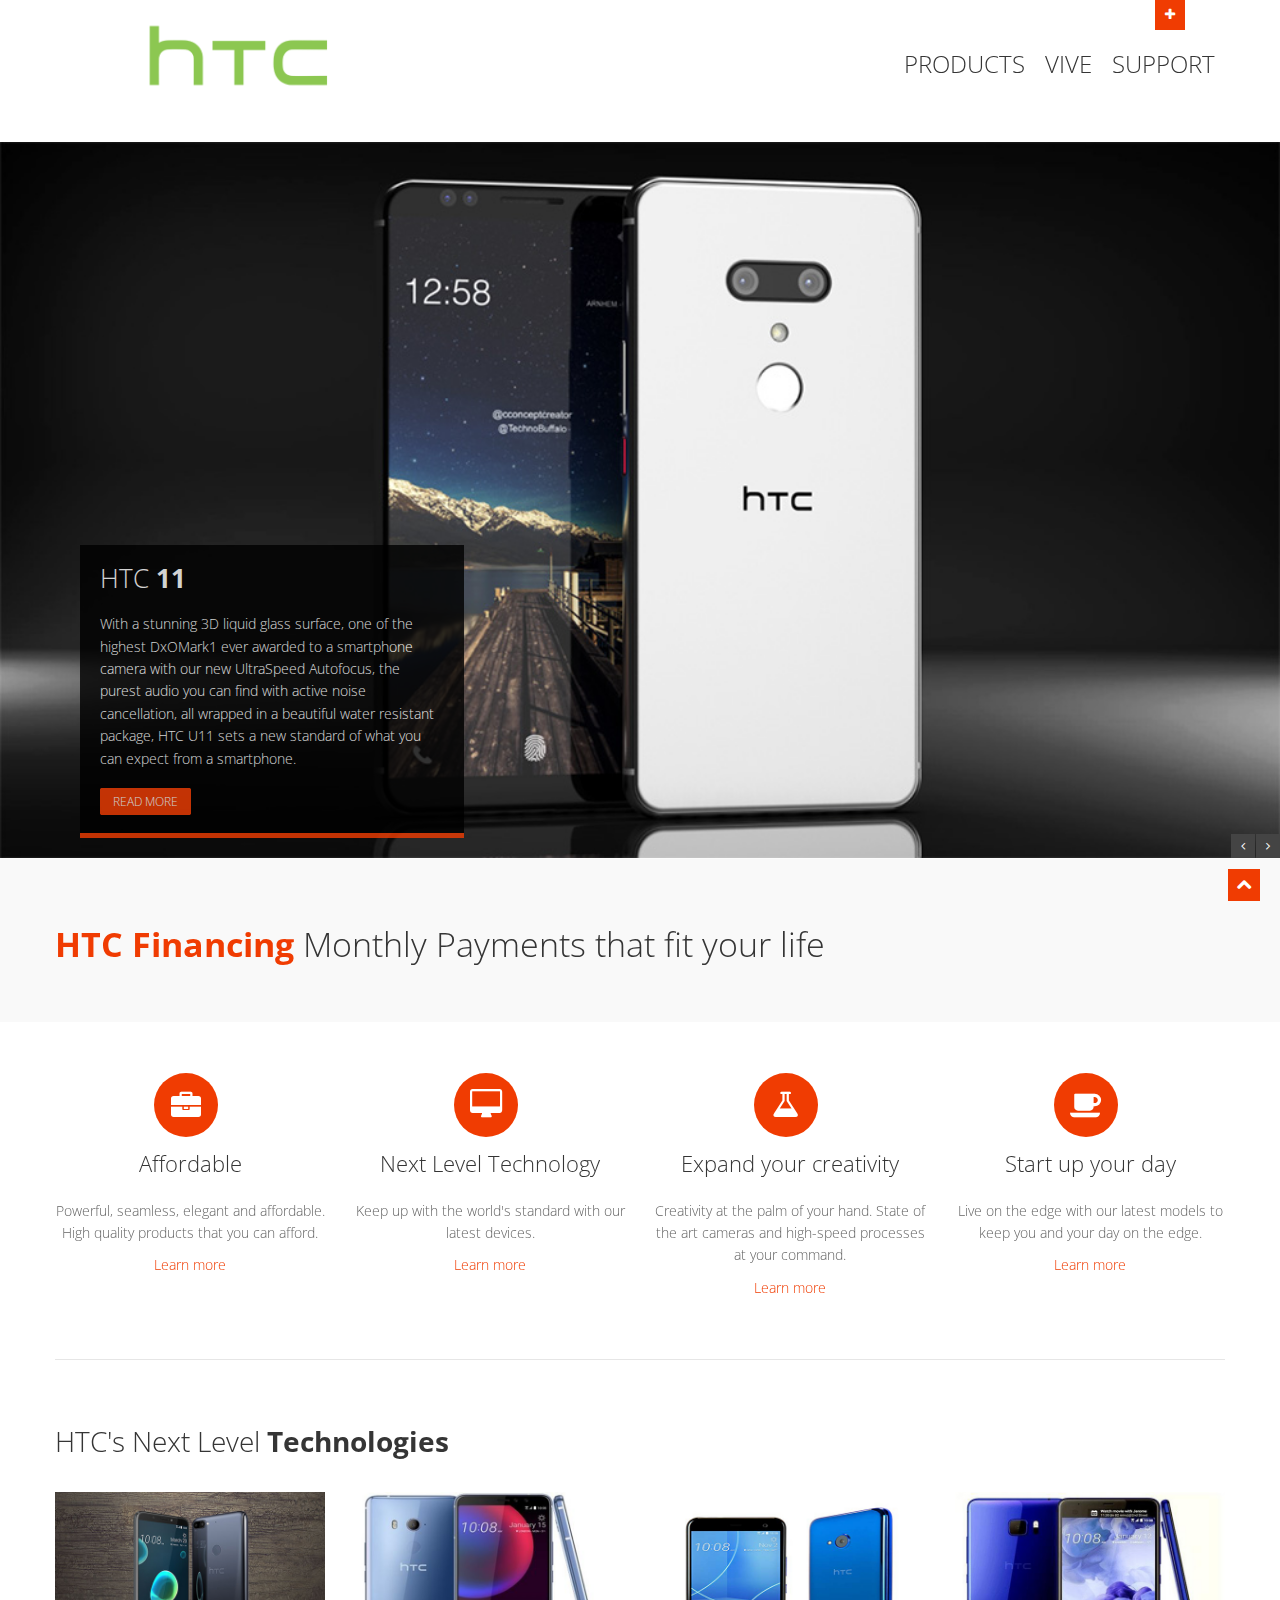
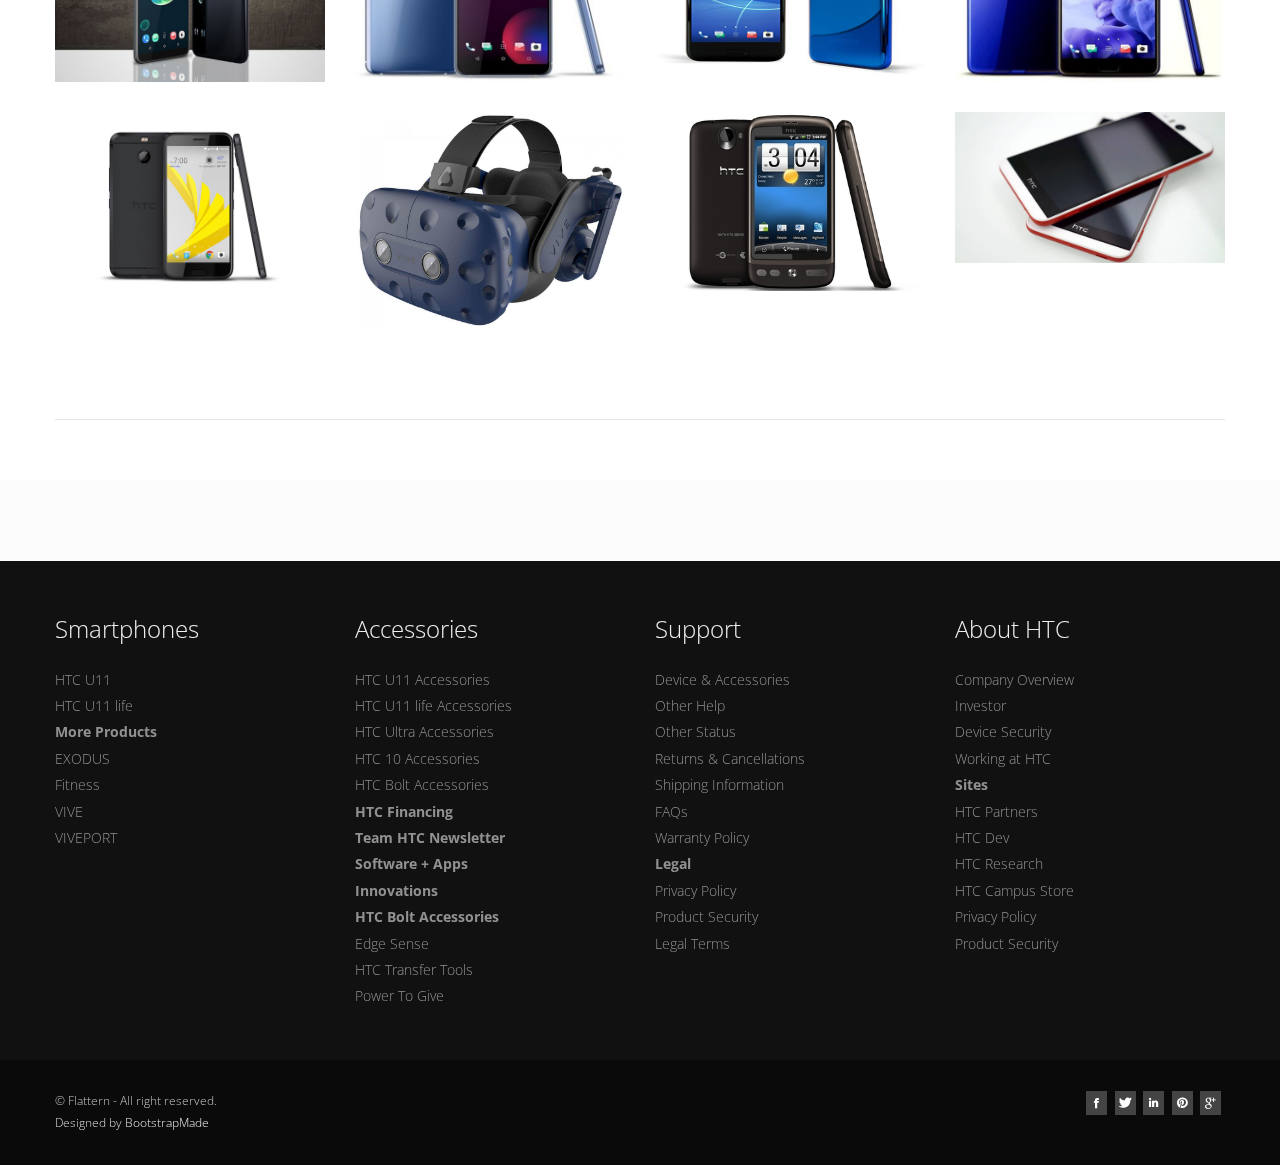
==== commit 68e04524: "added changes in homepage" ====
--- a/index.html
+++ b/index.html
@@ -93,19 +93,19 @@
                     <li class="dropdown">
                       <a href="#"><h5>Vive</h5></a>
                       <ul class="dropdown-menu">
-                        <li><a href="portfolio-2cols.html">Portfolio 2 columns</a></li>
-                        <li><a href="portfolio-3cols.html">Portfolio 3 columns</a></li>
-                        <li><a href="portfolio-4cols.html">Portfolio 4 columns</a></li>
-                        <li><a href="portfolio-detail.html">Portfolio detail</a></li>
+                        <li><a href="https://www.vive.com/us/product/vive-pro/">VIVE Pro</a></li>
+                        <li><a href="https://www.vive.com/us/product/vive-virtual-reality-system/">VIVE</a></li>
+                        <li><a href="https://www.vive.com/us/accessory/">VIVE Accessories</a></li>
+                        <li><a href="https://enterprise.vive.com/us/">VIVE Business Edition</a></li>
+                        <li><a href="https://www.viveport.com/">VIVEPORT</a></li>
                       </ul>
                     </li>
                     <li class="dropdown">
                       <a href="#"><h5>Support</h5></a>
                       <ul class="dropdown-menu">
-                        <li><a href="blog-left-sidebar.html">Blog left sidebar</a></li>
-                        <li><a href="blog-right-sidebar.html">Blog right sidebar</a></li>
-                        <li><a href="post-left-sidebar.html">Post left sidebar</a></li>
-                        <li><a href="post-right-sidebar.html">Post right sidebar</a></li>
+                        <li><a href="404.html">Device & Accessories</a></li>
+                        <li><a href="https://store.digitalriver.com/DRHM/store?Action=DisplayHelpPage&SiteID=htcus&Locale=en_US&ThemeID=38736100&Env=BASE">Purchase & Order Questions</a></li>
+                        <li><a href="https://www.youtube.com/user/HTCShowMe">Video Tutorials</a></li>
                       </ul>
                     </li>
                   </ul>
@@ -197,7 +197,7 @@
                     <p>
                       Powerful, seamless, elegant and affordable. High quality products that you can afford. 
                     </p>
-                    <a href="#">Learn more</a>
+                    <a href="https://www.htc.com/us/accessories-b/">Learn more</a>
                   </div>
                 </div>
               </div>
@@ -211,7 +211,7 @@
                     <p>
                       Keep up with the world's standard with our latest devices. 
                     </p>
-                    <a href="#">Learn more</a>
+                    <a href="https://www.htc.com/us/smartphones/">Learn more</a>
                   </div>
                 </div>
               </div>
@@ -225,7 +225,7 @@
                     <p>
                       Creativity at the palm of your hand. State of the art cameras and high-speed processes at your command.
                     </p>
-                    <a href="#">Learn more</a>
+                    <a href="https://www.vive.com/us/">Learn more</a>
                   </div>
                 </div>
               </div>
@@ -239,7 +239,7 @@
                     <p>
                       Live on the edge with our latest models to keep you and your day on the edge.
                     </p>
-                    <a href="#">Learn more</a>
+                    <a href="https://www.htc.com/us/fitness/ua-healthbox/">Learn more</a>
                   </div>
                 </div>
               </div>
@@ -257,7 +257,7 @@
         <!-- Portfolio Projects -->
         <div class="row">
           <div class="span12">
-            <h4 class="heading">Some of recent <strong>works</strong></h4>
+            <h4 class="heading">HTC's Next Level <strong>Technologies</strong></h4>
             <div class="row">
               <section id="projects">
                 <ul id="thumbs" class="portfolio">
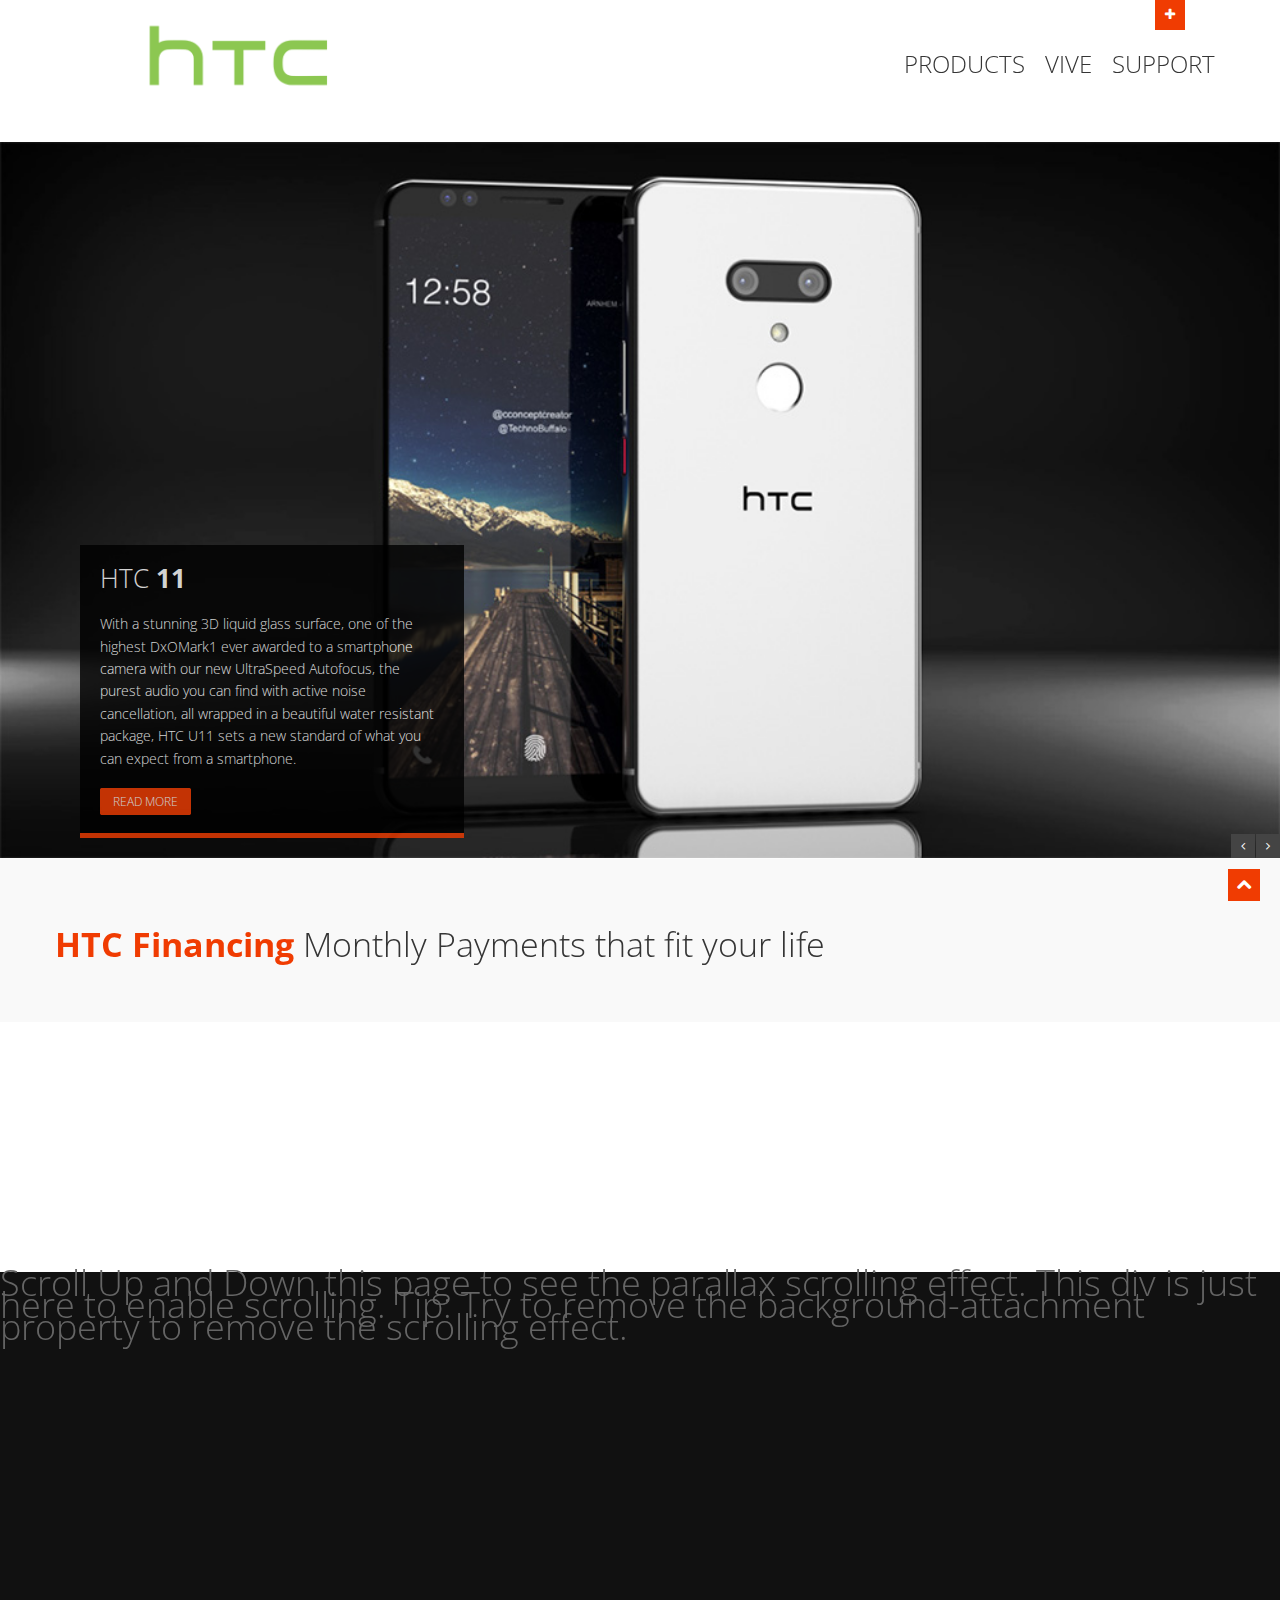
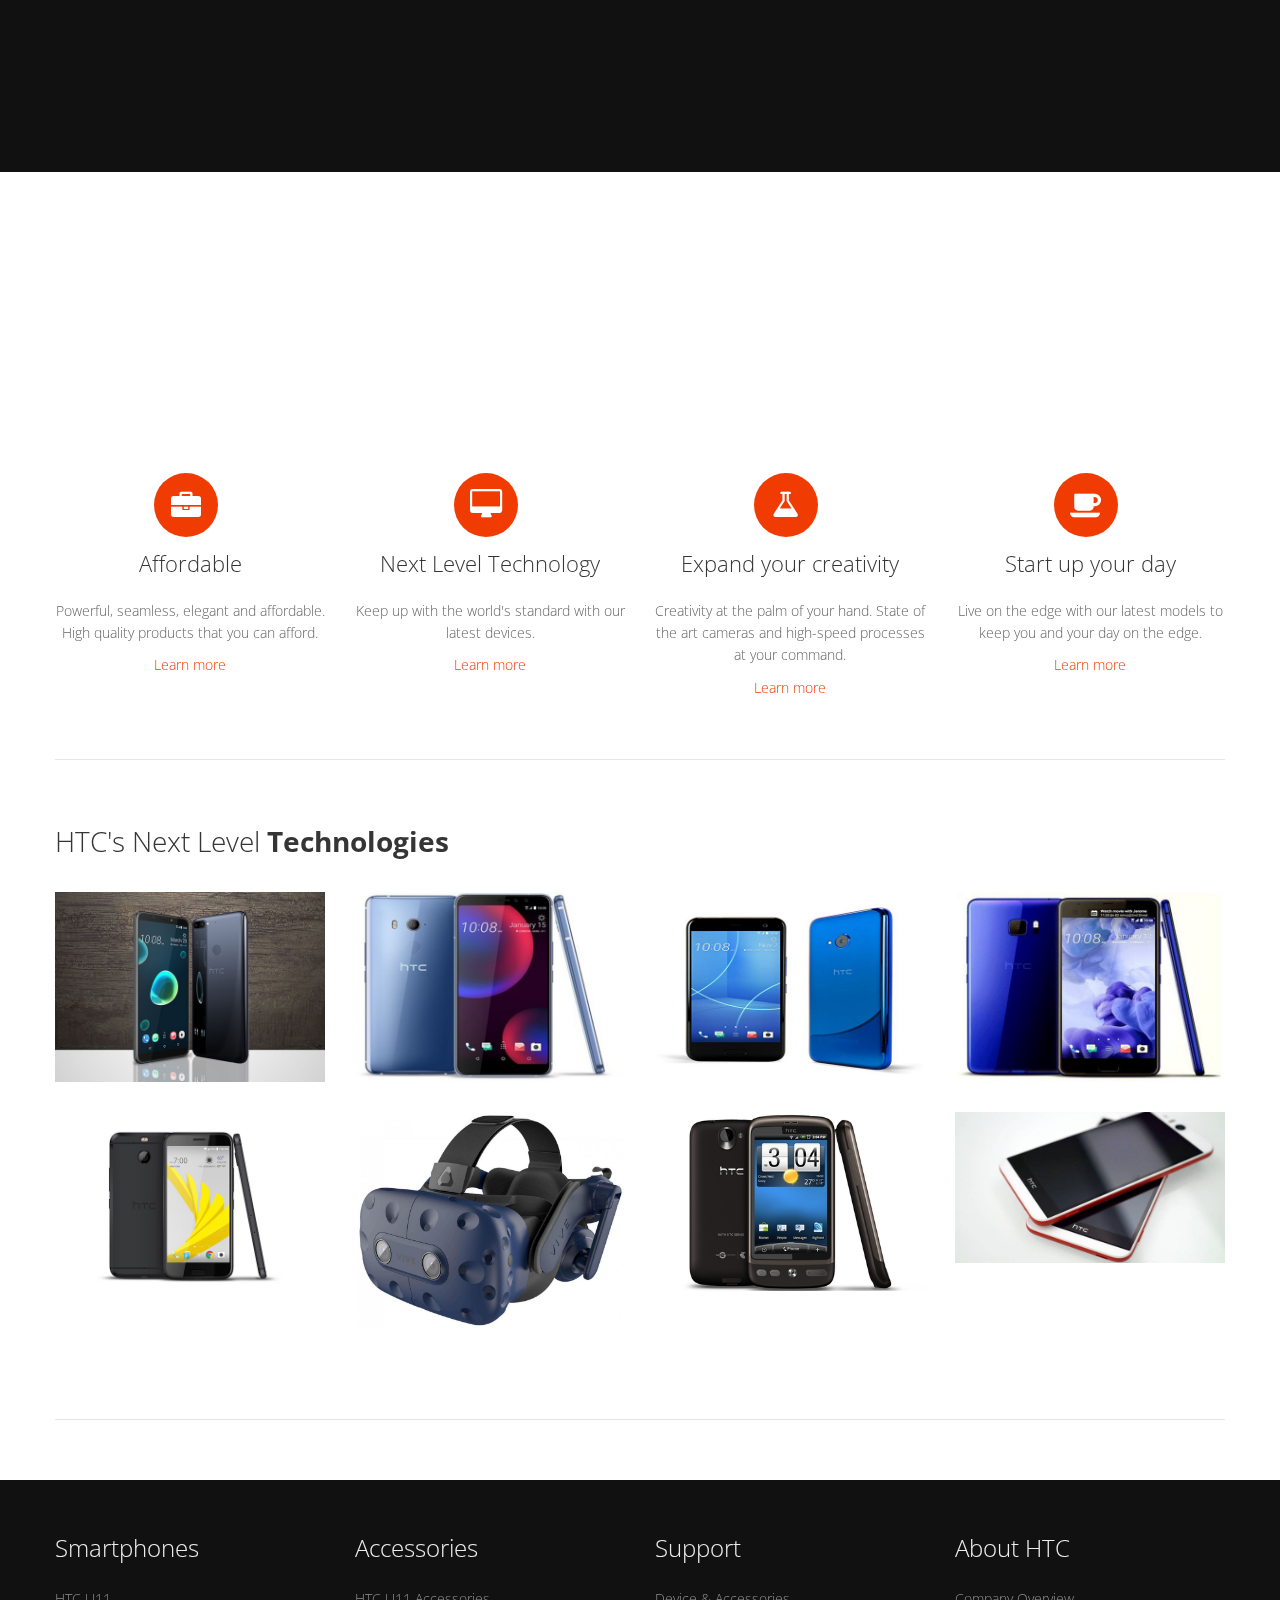
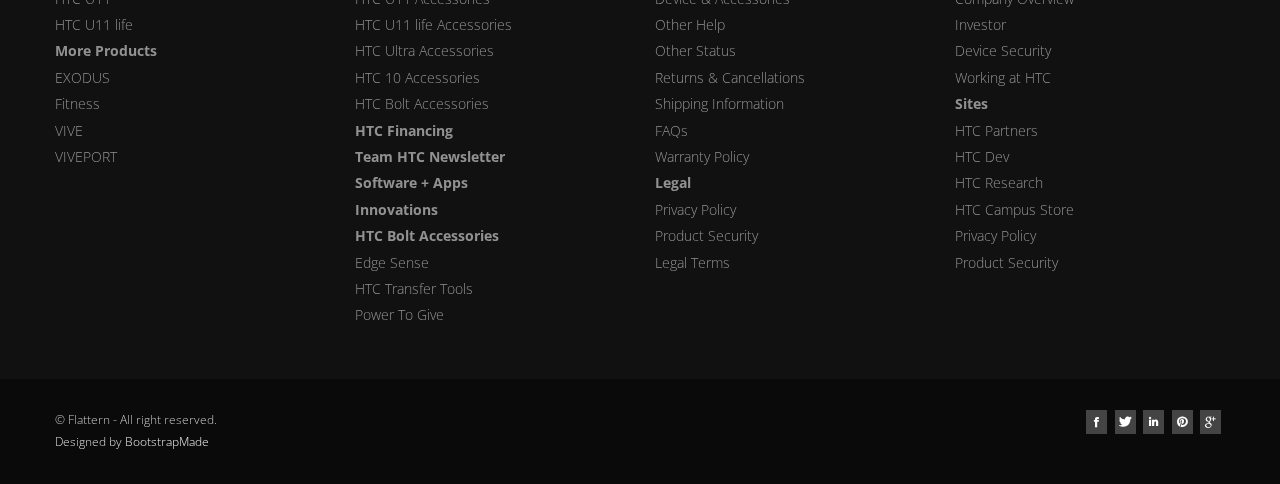
==== commit 9c1aff60: "added parallax" ====
--- a/index.html
+++ b/index.html
@@ -19,11 +19,25 @@
   <!-- Theme skin -->
   <link href="skins/default.css" rel="stylesheet" />
   <!-- Fav and touch icons -->
-  <link rel="apple-touch-icon-precomposed" sizes="144x144" href="ico/apple-touch-icon-144-precomposed.png" />
-  <link rel="apple-touch-icon-precomposed" sizes="114x114" href="ico/apple-touch-icon-114-precomposed.png" />
-  <link rel="apple-touch-icon-precomposed" sizes="72x72" href="ico/apple-touch-icon-72-precomposed.png" />
-  <link rel="apple-touch-icon-precomposed" href="ico/apple-touch-icon-57-precomposed.png" />
-  <link rel="shortcut icon" href="ico/favicon.png" />
+  <link rel="apple-touch-icon-precomposed" sizes="144x144" href="img/htclogo.png" />
+  <link rel="apple-touch-icon-precomposed" sizes="114x114" href="img/htclogo.png" />
+  <link rel="apple-touch-icon-precomposed" sizes="72x72" href="img/htclogo.png" />
+  <link rel="apple-touch-icon-precomposed" href="img/htclogo.png" />
+  <link rel="shortcut icon" href="img/htclogo.png" />
+
+   <style>
+    .parallax{
+        background-image: url("img/slides/slitslider/5.jpg");
+        
+        min-height: 250px;
+        
+        background-attachment: fixed;
+        background-position: center;
+        background-repeat: no-repeat;
+        background-size: cover;
+        
+    }
+       </style> 
 
   <!-- =======================================================
     Theme Name: Flattern
@@ -182,6 +196,15 @@
         </div>
       </div>
     </section>
+      <div class="parallax"></div>
+
+<div style="height:500px;background-color:#111;font-size:36px">
+Scroll Up and Down this page to see the parallax scrolling effect.
+This div is just here to enable scrolling.
+Tip: Try to remove the background-attachment property to remove the scrolling effect.
+</div>
+
+<div class="parallax"></div>
     <section id="content">
       <div class="container">
         <div class="row">
@@ -377,20 +400,7 @@
         
       </div>
     </section>
-    <section id="bottom">
-      <div class="container">
-        <div class="row">
-          <div class="span12">
-            <div class="aligncenter">
-              <div id="twitter-wrapper">
-                <div id="twitter">
-                </div>
-              </div>
-            </div>
-          </div>
-        </div>
-      </div>
-    </section>
+    
     <footer>
       <div class="container">
         <div class="row">
--- a/css/style.css
+++ b/css/style.css
@@ -2714,4 +2714,16 @@
   outline: 0;
 }
 
+.parallax{
+        background-image: url("img/slides/slitslider/5.jpg");
+        
+        min-height: 250px;
+        
+        background-attachment: fixed;
+        background-position: center;
+        background-repeat: no-repeat;
+        background-size: cover;
+        
+    }
+
 /* Theme Styler :: End */
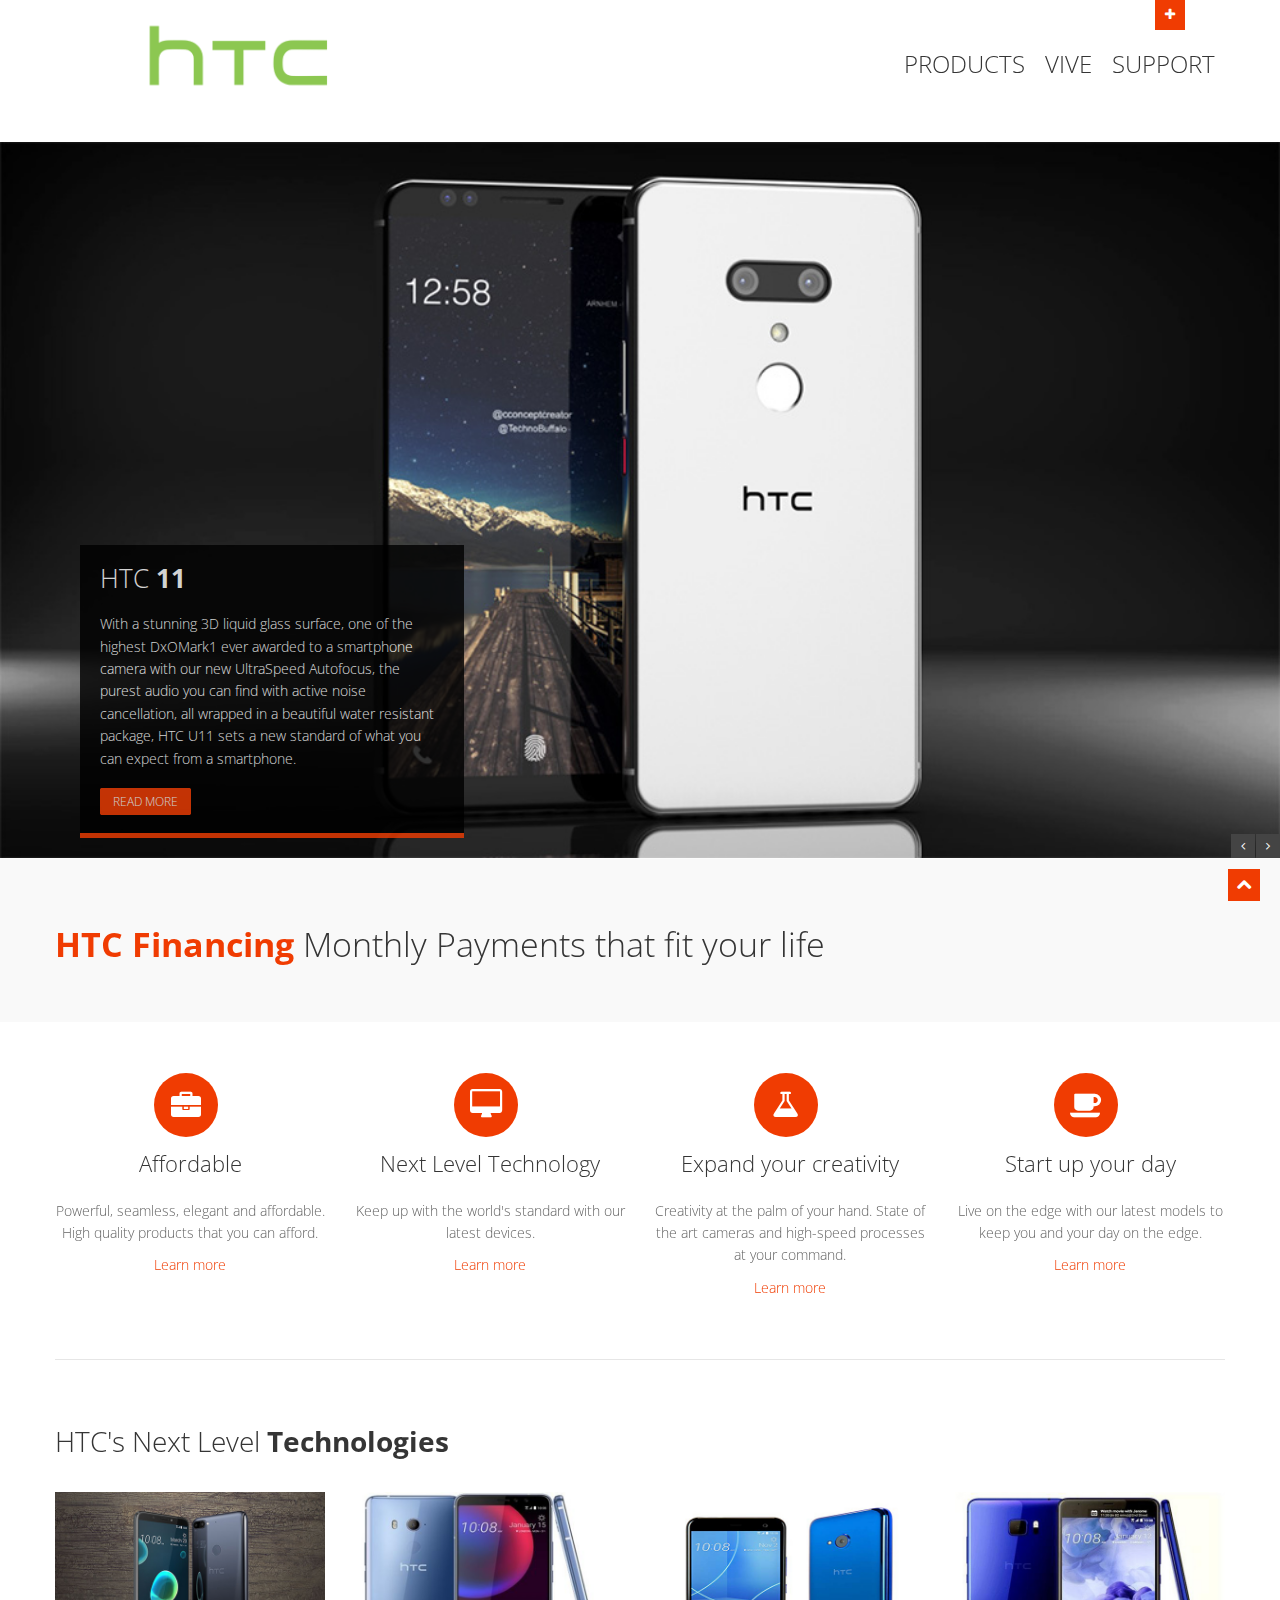
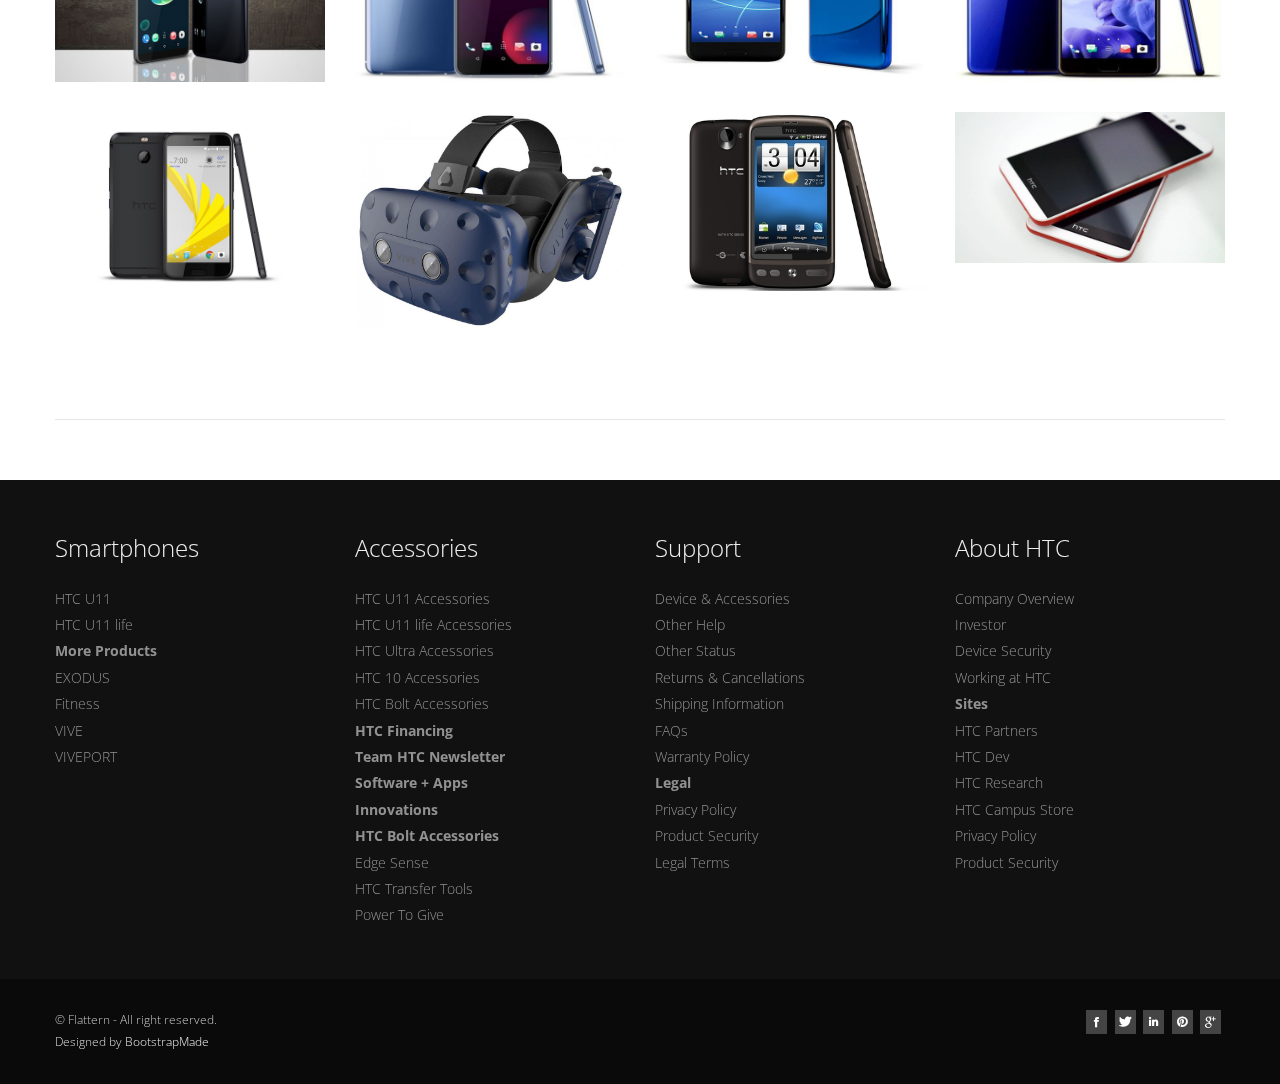
==== commit eb2355b5: "remove parallax" ====
--- a/index.html
+++ b/index.html
@@ -27,7 +27,7 @@
 
    <style>
     .parallax{
-        background-image: url("img/slides/slitslider/5.jpg");
+        background-image: url("img/slides/nivo/bg-2.jpg");
         
         min-height: 250px;
         
@@ -196,15 +196,6 @@
         </div>
       </div>
     </section>
-      <div class="parallax"></div>
-
-<div style="height:500px;background-color:#111;font-size:36px">
-Scroll Up and Down this page to see the parallax scrolling effect.
-This div is just here to enable scrolling.
-Tip: Try to remove the background-attachment property to remove the scrolling effect.
-</div>
-
-<div class="parallax"></div>
     <section id="content">
       <div class="container">
         <div class="row">
